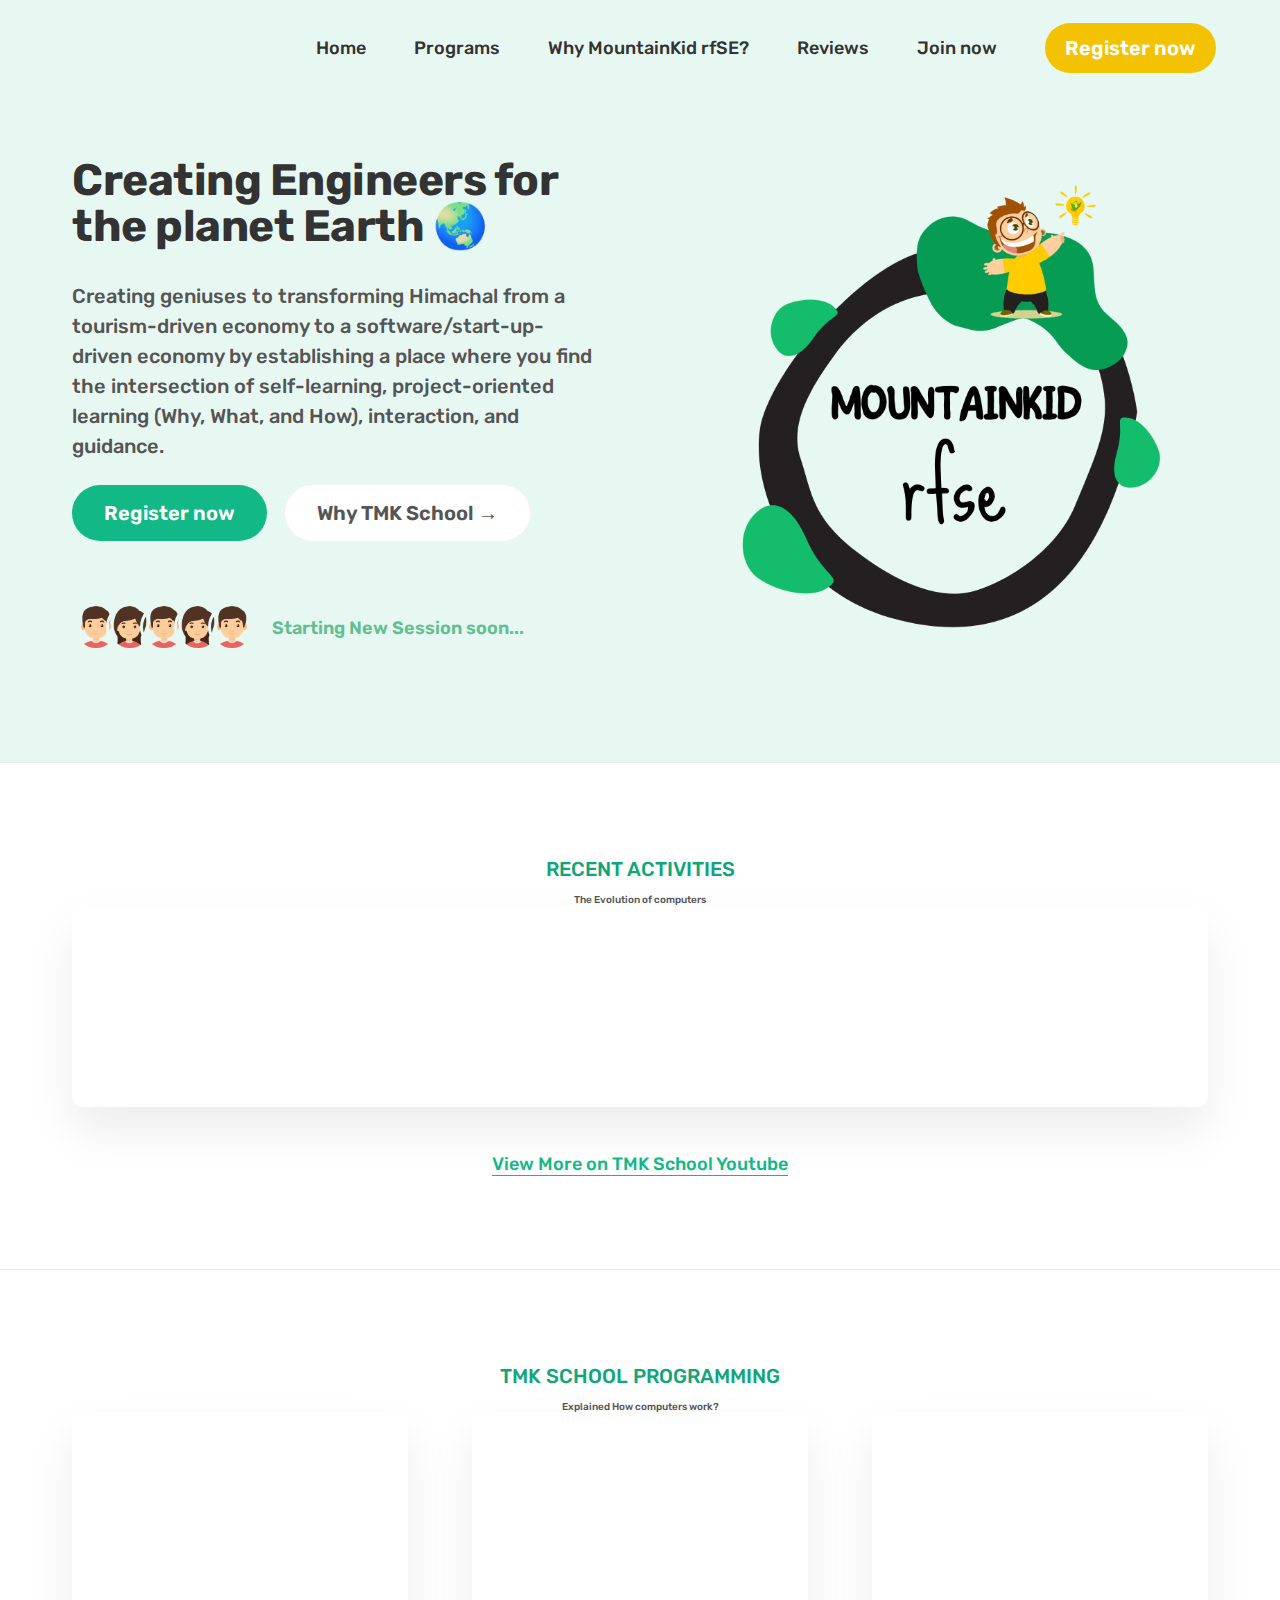
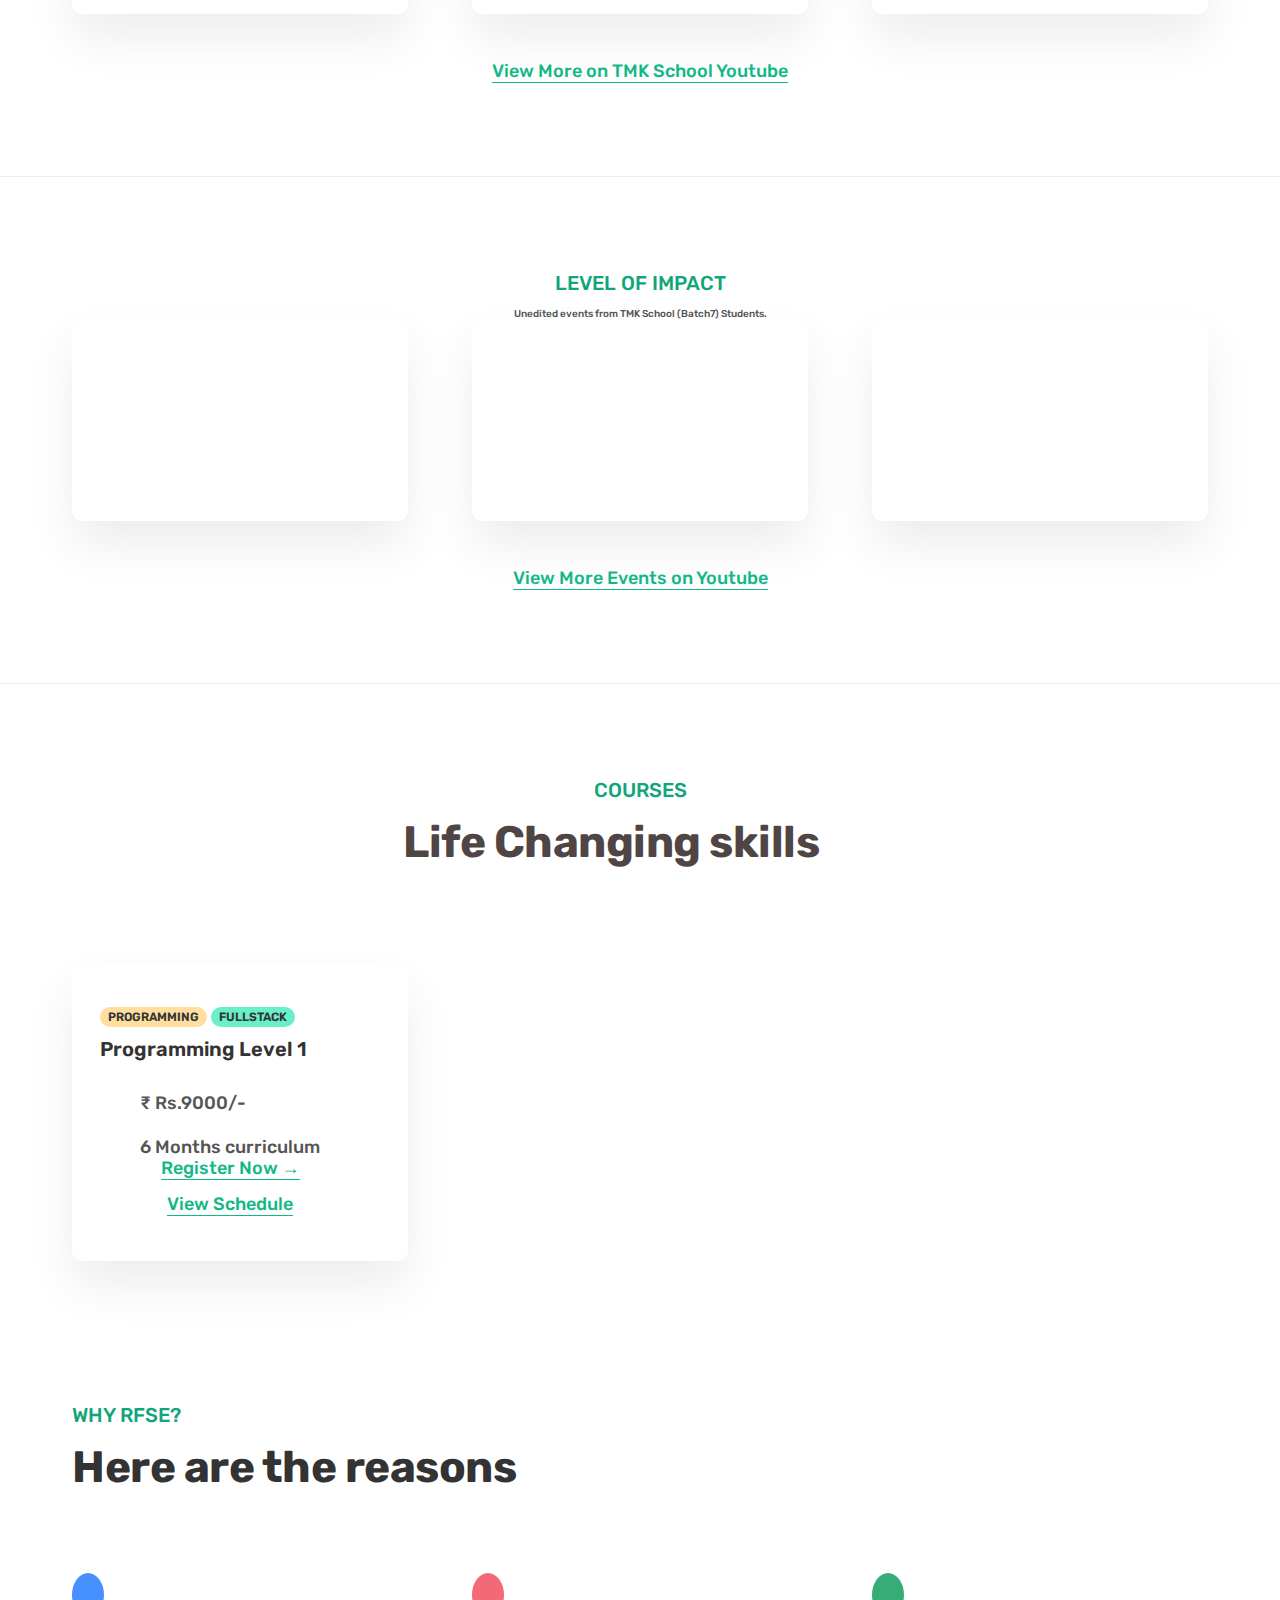
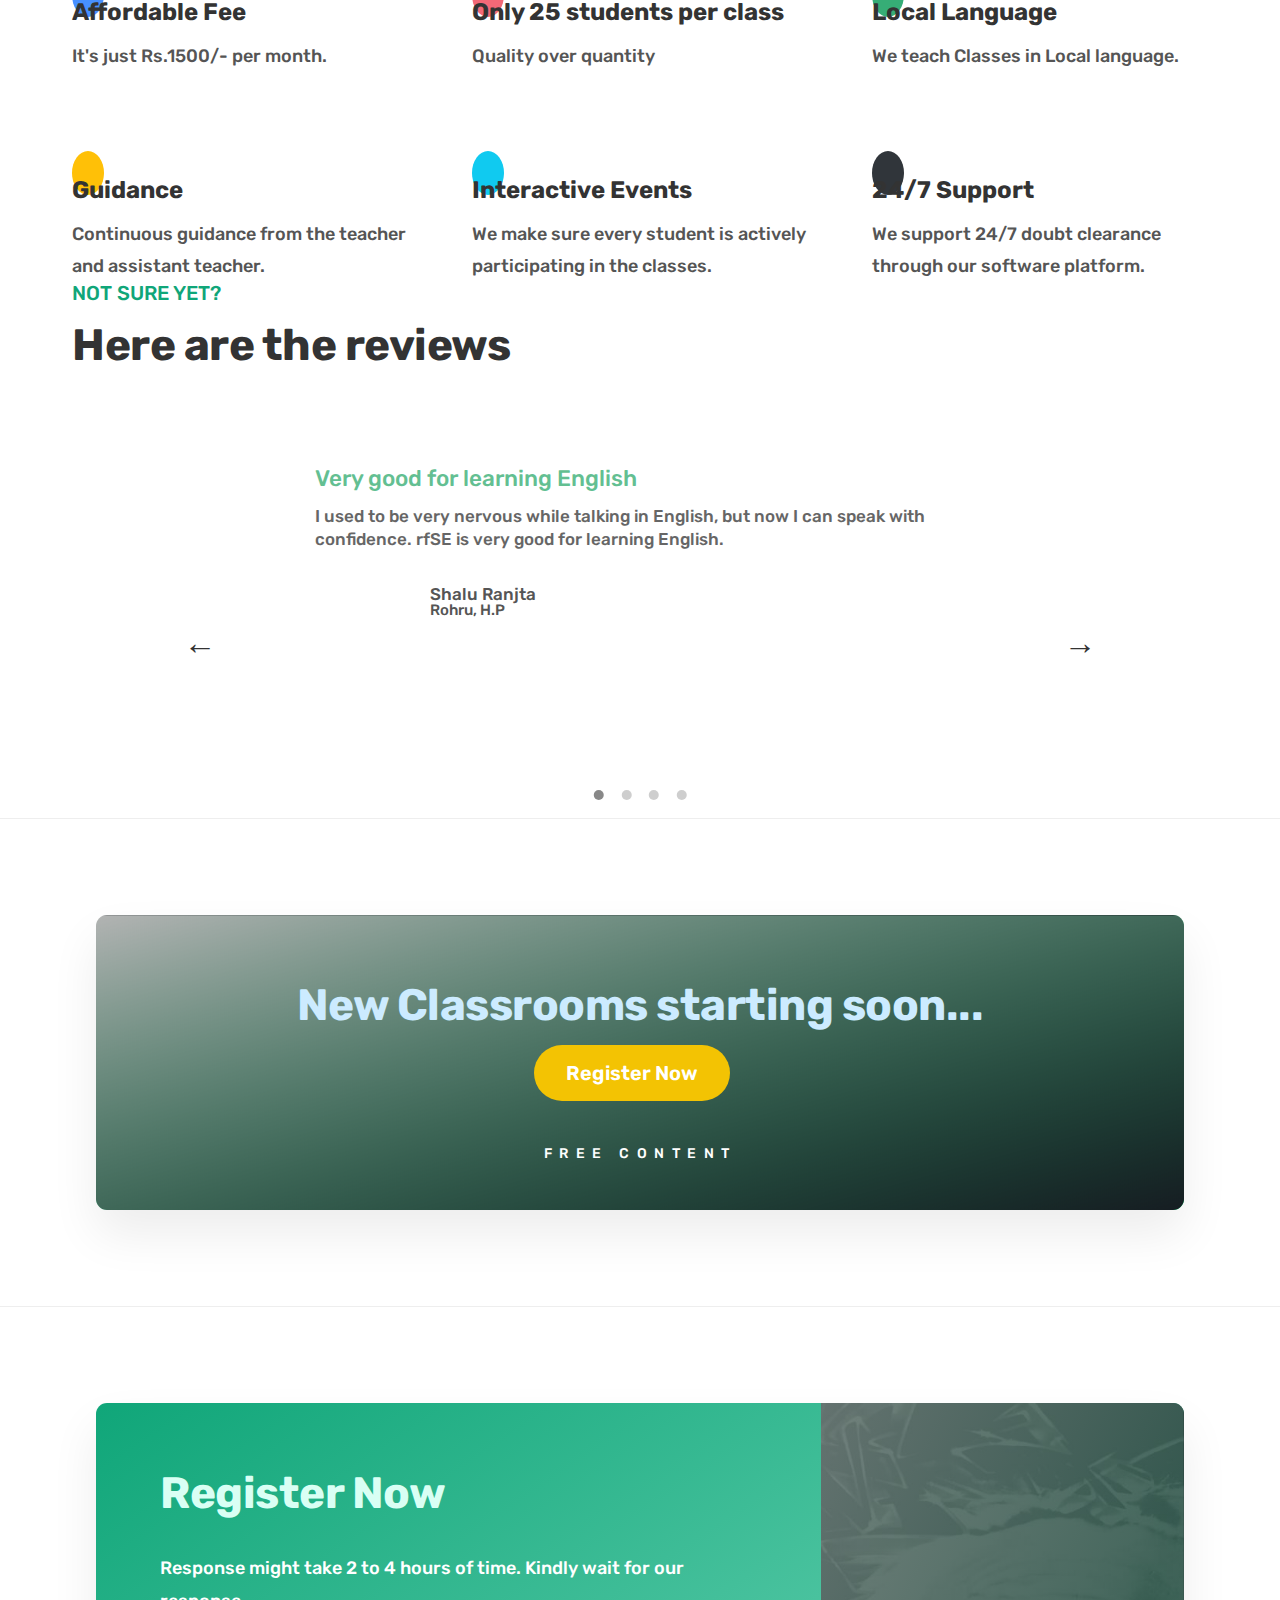
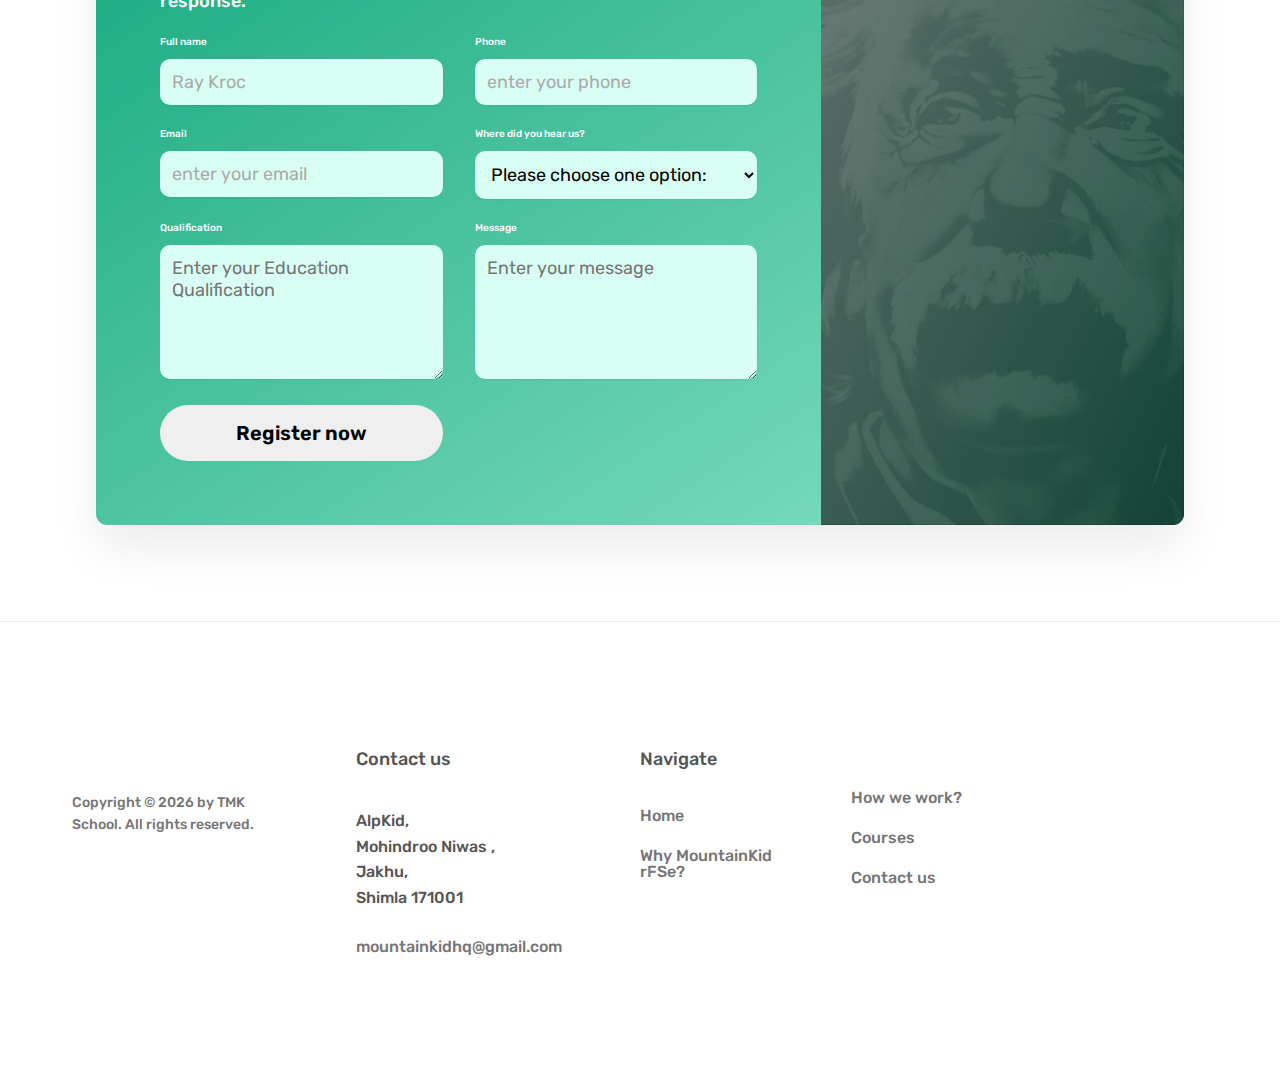
==== labs-rfse.html @ 33df2010 "updated site for mountainkid ai and labs" ====
<!DOCTYPE html>
<html lang="en">
  <head>
    <meta charset="UTF-8" />
    <meta http-equiv="X-UA-Compatible" content="IE=edge" />
    <meta name="viewport" content="width=device-width, initial-scale=1.0" />
    <title>TMK School | Home</title>
    <!-- google fonts -->
    <link rel="preconnect" href="https://fonts.googleapis.com" />
    <link rel="preconnect" href="https://fonts.gstatic.com" crossorigin />
    <link
      href="https://fonts.googleapis.com/css2?family=Rubik:ital,wght@0,400;0,500;1,400;1,500&display=swap"
      rel="stylesheet"
    />

    <!-- css -->
    <link rel="stylesheet" href="css/labs.css" />

    <link rel="stylesheet" href="css/general.css" />
    <link rel="stylesheet" href="css/styles.css" />
    <link rel="stylesheet" href="css/queries.css" />

    <script async src="https://www.googletagmanager.com/gtag/js?id=G-KWVCDH82C5"></script>
<script>
  window.dataLayer = window.dataLayer || [];
  function gtag(){dataLayer.push(arguments);}
  gtag('js', new Date());

  gtag('config', 'G-KWVCDH82C5');
</script>


  </head>
  <body>
    <header class="header">
      <a href="">
        <img src="images/tmkschool-logo.png" class="logo" alt="" />
      </a>

      <nav class="main-nav">
        <ul class="main-nav-list">
          <li><a href="#home" class="main-nav-link">Home</a></li>
          <li><a href="#courses" class="main-nav-link">Programs</a></li>
          <li><a href="#whymountainkidrfse" class="main-nav-link">Why MountainKid rfSE?</a></li>
          <!-- <li><a href="#howtojoin" class="main-nav-link">How to join</a></li> -->
          <li><a href="#testimonials" class="main-nav-link">Reviews</a></li>

          <li>
            <a href="#register-form" class="main-nav-link">Join now</a>
          </li>


          <li>
            <a
              href="#register-form"
              class="btn btn--full margin-right-sm"
              style="background-color: #f3c303; padding: 1.3rem 2rem"
              >Register now</a
            >
          </li>
        </ul>
      </nav>

      <!-- mobile nav button -->
      <button class="btn-mobile-nav">
        <ion-icon class="icon-mobile-nav" name="menu-outline"></ion-icon>
        <ion-icon class="icon-mobile-nav" name="close-outline"></ion-icon>
      </button>
    </header>
    <!-- end of the header -->

    <!-- main seciton -->
    <main>
      <section class="section-hero" id="home">
        <div class="hero">
          <div class="hero-text-box">
            <h1 class="heading-primary">Creating Engineers for the planet Earth 🌏</h1>
            <p class="hero-description">
              <!-- Nobody wants to live a life without confidence. so we have created
              TMK School school to teach you life-changing skills in an easy way. So
              that you can live your life the way you want. -->
              Creating geniuses to transforming Himachal from a tourism-driven economy to a software/start-up-driven economy by establishing a place where you find the intersection of self-learning, project-oriented learning (Why, What, and How), interaction, and guidance.            </p>

            <a href="#register-form" class="btn btn--full margin-right-sm"
              >Register now</a
            >
            <a href="#whytmkschool" class="btn btn--outline">Why TMK School &rarr;</a>

            <div class="no-of-products">
              <div class="no-of-products-imgs">
                <img src="./img/boy.png" alt="" />
                <img src="./img/girl.png" alt="" />
                <img src="./img/boy.png" alt="" />
                <img src="./img/girl.png" alt="" />
                <img src="./img/boy.png" alt="" />
              </div>
              <p class="no-of-products-text" style="color: #63bf92;">
                Starting New Session soon...
              </p>
            </div>
          </div>
          <!-- end of hero text box -->

          <!-- hero img box -->
          <div class="hero-img-box">
            <picture>
              <source srcset="/img/logorfse.png" type="image/png" />

              <source srcset="img/logorfse.png" type="image/png" />
              <img
                src="./img/logorfse.png"
                class="hero-img"
                alt=""
              />
            </picture>
          </div>

          <!-- end of hero img box -->
        </div>

        <!-- end of the hero -->
      </section>

      <!-- end of the hero section -->



      <!-- the recent event -->

              <!-- events section -->
              <section class="section-products" id="recentactivities">
                <!-- prodcuts title -->
                <div class="container center-text">
                  <span class="subheading">Recent activities</span>
                  <span class="offer">The Evolution of computers</span>
        
                  <!-- <div class="skills" style="display: flex; justify-content: center;">
                            <h2 class="heading-secondary" style="color: rgb(80, 69, 69); margin-right: 2rem;">
                              Life Changing skills
                             </h2>
            
            
                             <ion-icon name="ribbon-outline" class="product-icon"  style="height: 3.8rem; width: 3.8rem;"></ion-icon>
            
                          </div> -->
                </div>
                <!-- end of the products title -->
        
                <style>
                  .activities-img {
                    width: 100%;
                    height: 400px;
                  }
        
                  .activity {
                    box-shadow: 0 2.4rem 4.8rem rgba(0, 0, 0, 0.075);
                    border-radius: 11px;
                    overflow: hidden;
                    transition: all 0.4s;
                  }
        
                  .all-events {
                    text-align: center;
                    font-size: 1.8rem;
                  }
                  @media (max-width: 34em) {
                    .activity {
                      grid-column: 1 / -1;
                      justify-self: center;
                    }
        
                    .activities-img {
                      height: 160px;
                    }
                  }
                </style>
        
                <div class="container grid grid--1cols margin-bottom-md">
                  <div class="activity">
                    <iframe
                      class="activities-img"
                      src="https://www.youtube.com/embed/0JrwZDhESoU"
                      title="YouTube video player"
                      frameborder="0"
                      allow="accelerometer; autoplay; clipboard-write; encrypted-media; gyroscope; picture-in-picture"
                      allowfullscreen
                    ></iframe>
                  </div>
        
          
                  
                </div>
        
                <!-- end of the products -->
                <div class="container all-events">
                  <a
                    href="https://www.youtube.com/@tmkschool"
                    target="_blank"
                    class="link"
                    >View More on TMK School Youtube</a
                  >
                </div>
              </section>
              <!-- end of the events section -->



      <!-- end of the recent event -->

        <!-- events section -->
        <section class="section-products" id="recentactivities">
          <!-- prodcuts title -->
          <div class="container center-text">
            <span class="subheading">TMK School Programming</span>
            <span class="offer">Explained How computers work?</span>
  
            <!-- <div class="skills" style="display: flex; justify-content: center;">
                      <h2 class="heading-secondary" style="color: rgb(80, 69, 69); margin-right: 2rem;">
                        Life Changing skills
                       </h2>
      
      
                       <ion-icon name="ribbon-outline" class="product-icon"  style="height: 3.8rem; width: 3.8rem;"></ion-icon>
      
                    </div> -->
          </div>
          <!-- end of the products title -->
  
          <style>
            .activities-img {
              width: 100%;
              height: 200px;
            }
  
            .activity {
              box-shadow: 0 2.4rem 4.8rem rgba(0, 0, 0, 0.075);
              border-radius: 11px;
              overflow: hidden;
              transition: all 0.4s;
            }
  
            .all-events {
              text-align: center;
              font-size: 1.8rem;
            }
            @media (max-width: 34em) {
              .activity {
                grid-column: 1 / -1;
                justify-self: center;
              }
  
              .activities-img {
                height: 160px;
              }
            }
          </style>
  
          <div class="container grid grid--3cols margin-bottom-md">
            <div class="activity">
              <iframe
                class="activities-img"
                src="https://www.youtube.com/embed/JgghYqzq2K0"
                title="YouTube video player"
                frameborder="0"
                allow="accelerometer; autoplay; clipboard-write; encrypted-media; gyroscope; picture-in-picture"
                allowfullscreen
              ></iframe>
            </div>
  
            <div class="activity">
              <iframe
                class="activities-img"
                src="https://www.youtube.com/embed/T_W5ZRLYRSw"
                title="YouTube video player"
                frameborder="0"
                allow="accelerometer; autoplay; clipboard-write; encrypted-media; gyroscope; picture-in-picture"
                allowfullscreen
              ></iframe>
            </div>
  
            <div class="activity">
              <iframe
                class="activities-img"
                src="https://www.youtube.com/embed/3ckx5v9nyEc"
                title="YouTube video player"
                frameborder="0"
                allow="accelerometer; autoplay; clipboard-write; encrypted-media; gyroscope; picture-in-picture"
                allowfullscreen
              ></iframe>
            </div>

            
          </div>
  
          <!-- end of the products -->
          <div class="container all-events">
            <a
              href="https://www.youtube.com/@tmkschool"
              target="_blank"
              class="link"
              >View More on TMK School Youtube</a
            >
          </div>
        </section>
        <!-- end of the events section -->

      <!-- events section -->
      <section class="section-products" id="recentactivities">
        <!-- prodcuts title -->
        <div class="container center-text">
          <span class="subheading">Level of Impact</span>
          <span class="offer">Unedited events from TMK School (Batch7) Students.</span>

          <!-- <div class="skills" style="display: flex; justify-content: center;">
                    <h2 class="heading-secondary" style="color: rgb(80, 69, 69); margin-right: 2rem;">
                      Life Changing skills
                     </h2>
    
    
                     <ion-icon name="ribbon-outline" class="product-icon"  style="height: 3.8rem; width: 3.8rem;"></ion-icon>
    
                  </div> -->
        </div>
        <!-- end of the products title -->

        <style>
          .activities-img {
            width: 100%;
            height: 200px;
          }

          .activity {
            box-shadow: 0 2.4rem 4.8rem rgba(0, 0, 0, 0.075);
            border-radius: 11px;
            overflow: hidden;
            transition: all 0.4s;
          }

          .all-events {
            text-align: center;
            font-size: 1.8rem;
          }
          @media (max-width: 34em) {
            .activity {
              grid-column: 1 / -1;
              justify-self: center;
            }

            .activities-img {
              height: 160px;
            }
          }
        </style>

        <div class="container grid grid--3cols margin-bottom-md">
          <div class="activity">
            <iframe
              class="activities-img"
              src="https://www.youtube.com/embed/9pzQzFaMnRw"
              title="YouTube video player"
              frameborder="0"
              allow="accelerometer; autoplay; clipboard-write; encrypted-media; gyroscope; picture-in-picture"
              allowfullscreen
            ></iframe>
          </div>

          <div class="activity">
            <iframe
              class="activities-img"
              src="https://www.youtube.com/embed/D6oeVpMX9jk"
              title="YouTube video player"
              frameborder="0"
              allow="accelerometer; autoplay; clipboard-write; encrypted-media; gyroscope; picture-in-picture"
              allowfullscreen
            ></iframe>
          </div>

          <div class="activity">
            <iframe
              class="activities-img"
              src="https://www.youtube.com/embed/lQ5Q2e-dxyE"
              title="YouTube video player"
              frameborder="0"
              allow="accelerometer; autoplay; clipboard-write; encrypted-media; gyroscope; picture-in-picture"
              allowfullscreen
            ></iframe>
          </div>
        </div>

        <!-- end of the products -->
        <div class="container all-events">
          <a
            href="https://www.youtube.com/channel/UCEDWUj5J4dK4ru3bSppzAow"
            target="_blank"
            class="link"
            >View More Events on Youtube</a
          >
        </div>
      </section>
      <!-- end of the events section -->

      <!-- products section -->
      <section class="section-products" id="courses">
        <!-- prodcuts title -->
        <div class="container center-text">
          <span class="subheading">Courses</span>
          <span class="offer">         
</span>

          <div class="skills" style="display: flex; justify-content: center">
            <h2
              class="heading-secondary"
              style="color: rgb(80, 69, 69); margin-right: 2rem"
            >
              Life Changing skills
            </h2>

            <ion-icon
              name="ribbon-outline"
              class="product-icon"
              style="height: 3.8rem; width: 3.8rem"
            ></ion-icon>
          </div>
        </div>
        <!-- end of the products title -->

        <div class="container grid grid--3cols margin-bottom-md">
          

          <div class="product">
            <img src="images/courses/pl1.png" alt="" class="product-img" />
            <div class="product-content">
              <!-- product tag -->
              <div class="product-tags">
                <span class="tag tag--snack">Programming</span>
                <span class="tag tag--vegan">FUllStack</span>
              </div>

              <!-- end of the product tag -->

              <p class="product-title">Programming Level 1</p>
              <ul class="product-attributes">
                <li class="product-attribute">
                  <ion-icon class="product-icon" name="cash-outline"></ion-icon>
                  <!-- <span>650 calories</span> -->
                  <span> &#8377; Rs.9000/- </span>
                </li>

                <li class="product-attribute">
                  <ion-icon
                    name="alarm-outline"
                    class="product-icon"
                  ></ion-icon>
                  <!-- <span>650 calories</span> -->
                  <span> 6 Months curriculum</span>
                </li>
              </ul>
              <div class="register-now margin-top-md">
                <a href="#register-form" class="link">Register Now &rarr;</a>
                <br>
                <br>
                <a target="_blank" href="https://www.canva.com/design/DAGPzxYVzV0/VxNq2Ggm8o7dOJgaHjKNoA/edit?utm_content=DAGPzxYVzV0&utm_campaign=designshare&utm_medium=link2&utm_source=sharebutton" class="link">View Schedule</a>
              </div>
            </div>
          </div>

        


        </div>

        <!-- end of the products -->
      </section>
      <!-- end of the products section -->

      <!-- why rfSE -->

      <section id="whymountainkidrfse" class="section-whyrfSE">
        <div class="container">
          <span class="subheading">Why rfSE?</span>
          <h2 class="heading-secondary">Here are the reasons</h2>
        </div>

        <div class="container grid grid--3cols">
          <div class="feature">
            <ion-icon
              class="feature-icon"
              name="cash-outline"
              style="color: #fff; background-color: #4790ff"
            ></ion-icon>
            <p class="feature-title">Affordable Fee</p>
            <p class="feature-text">It's just Rs.1500/- per month.</p>
          </div>

          <div class="feature">
            <ion-icon
              class="feature-icon"
              name="people-outline"
              style="color: #fff; background-color: #f36977"
            ></ion-icon>
            <p class="feature-title">Only 25 students per class</p>
            <p class="feature-text">Quality over quantity</p>
          </div>

          <div class="feature">
            <ion-icon
              class="feature-icon"
              name="language-outline"
              style="color: #fff; background-color: #36ad76"
            ></ion-icon>
            <p class="feature-title">Local Language</p>
            <p class="feature-text">We teach Classes in Local language.</p>
          </div>
          <div class="feature">
            <ion-icon
              class="feature-icon"
              name="person-outline"
              style="color: #fff; background-color: #ffc007"
            ></ion-icon>
            <p class="feature-title">Guidance</p>
            <p class="feature-text">
              Continuous guidance from the teacher and assistant teacher.
            </p>
          </div>

          <div class="feature">
            <ion-icon
              class="feature-icon"
              name="mic-outline"
              style="color: #fff; background-color: #10caf0"
            ></ion-icon>
            <p class="feature-title">Interactive Events</p>
            <p class="feature-text">
              We make sure every student is actively participating in the
              classes.
            </p>
          </div>

          <div class="feature">
            <ion-icon
              class="feature-icon"
              name="infinite-outline"
              style="color: #fff; background-color: #30353a"
            ></ion-icon>
            <p class="feature-title">24/7 Support</p>
            <p class="feature-text">
              We support 24/7 doubt clearance through our software platform.
            </p>
          </div>
        </div>
      </section>
      <!-- testimonials -->
      <section class="section" id="section--3 ">
        <div class="container" id="testimonials">
          <span class="subheading">Not sure yet?</span>
          <h2 class="heading-secondary">Here are the reviews</h2>
        </div>

        <style>
          @media (max-width: 34em) {
            .slider {
              max-width: 100rem;
              height: 60rem;
              margin: 0 auto;
              position: relative;
              overflow: hidden;
            }
          }
        </style>

        <div class="slider">
          <div class="slide">
            <div class="testimonial">
              <h5 class="testimonial__header">
                Very good for learning English
              </h5>
              <blockquote class="testimonial__text">
                I used to be very nervous while talking in English, but now I
                can speak with confidence. rfSE is very good for learning
                English.
              </blockquote>
              <address class="testimonial__author">
                <img
                  src="https://lh3.googleusercontent.com/a-/AOh14GjiibJfb3RSXg5E3WJSchr8kKSrWh_o9OkDsuX7tQ=w120-h120-p-rp-mo-br100"
                  alt=""
                  class="testimonial__photo"
                />
                <h6 class="testimonial__name">Shalu Ranjta</h6>
                <p class="testimonial__location">Rohru, H.P</p>
              </address>
            </div>
          </div>

          <div class="slide">
            <div class="testimonial">
              <h5 class="testimonial__header">
                Very good for learning English
              </h5>
              <blockquote class="testimonial__text">
                Hello, I am Heena. I want to share my experience with TMK School.
                before joining TMK School, I can understand English but when I want
                to speak English in front of anybody, I used to fear with
                hesitation. After joining TMK School I have conquered my fear to
                speak English. Nowadays, I can speak English in front of anyone
                without any fear or hesitation. All members of TMK School helped me
                to learn English. this is the best online platform to learn
                English and also the fee is affordable. Thank you TMK School.
              </blockquote>
              <address class="testimonial__author">
                <img
                  src="https://lh3.googleusercontent.com/a/AATXAJzS6nYCIny33s0e19BPQO9HaFtIVMUS8dLO8qEH=w120-h120-p-rp-mo-br100"
                  alt=""
                  class="testimonial__photo"
                />
                <h6 class="testimonial__name">Heena Arif</h6>
                <p class="testimonial__location">Qatar</p>
              </address>
            </div>
          </div>

          <div class="slide">
            <div class="testimonial">
              <h5 class="testimonial__header">Best decision ever!</h5>
              <blockquote class="testimonial__text">
                I am very happy that I have joined TMK School. Because earlier I was
                so under-confident to speak English. but after Joining TMK School,
                Now I am able to speak English and even able to write with
                confidence. The way of teaching at TMK School is wonderful. I want
                to suggest people join TMK School if you want to improve your
                English too. Thank you
              </blockquote>
              <address class="testimonial__author">
                <img
                  src="https://lh3.googleusercontent.com/a-/AOh14GiafZLlhhkAdrgoqVr9w3DgOM0DKImNUs3hcMxUBg=w120-h120-p-rp-mo-br100"
                  alt=""
                  class="testimonial__photo"
                />
                <h6 class="testimonial__name">Hema Kohli</h6>
                <p class="testimonial__location">Dharamshala, H.P</p>
              </address>
            </div>
          </div>

          <div class="slide">
            <div class="testimonial">
              <h5 class="testimonial__header">Very proffesional</h5>
              <blockquote class="testimonial__text">
                Earlier I can't speak english and I used to fear to speak
                English. Now after joining TMK School, My english is better than
                past. TMK School is very proffesional and I suggest everyone to join
                TMK School.
              </blockquote>
              <address class="testimonial__author">
                <img
                  src="https://lh3.googleusercontent.com/a-/AOh14Gjdr231AM26Qks-S1achs5ojvI0mNzxtlhD7_wSXA=w120-h120-p-rp-mo-br100"
                  alt=""
                  class="testimonial__photo"
                />
                <h6 class="testimonial__name">Sparsh Thakur</h6>
                <p class="testimonial__location">Shimla, H.P</p>
              </address>
            </div>
          </div>

          <button class="slider__btn slider__btn--left">&larr;</button>
          <button class="slider__btn slider__btn--right">&rarr;</button>
          <div class="dots"></div>
        </div>
      </section>

      <!-- end of why TMK School -->

      <!-- how to join section -->

      <!-- end of the hwo to join -->
      <section class="section-ann" id="cta">
        <div class="">
          <div class="ann">
            <div class="ann-img-box">
              <div class="ann-text-box">
                <h2 class="heading-secondary">
                  New Classrooms starting soon...
                </h2>

                <a
                  href="#courses"
                  class="btn btn--full margin-right-sm"
                  style="background-color: #f3c303"
                  >Register Now</a
                >
              </div>
              <div class="container">
                <h2 class="heading-featured-in" style="color: white">
                  Free Content
                </h2>
                <div class="logos" style="padding: 0 0 2.5rem 0">
                  <ul class="social-links">
                    <li>
                      <a
                        class="footer-link"
                        href="https://www.instagram.com/mountainkidrfse/"
                        ><ion-icon
                          class="social-icon"
                          style="color: #e66bff"
                          name="logo-instagram"
                        ></ion-icon
                      ></a>
                    </li>
                

                    <li>
                      <a
                        class="footer-link"
                        href="https://www.youtube.com/channel/mountainkidrfse"
                        ><ion-icon
                          class="social-icon"
                          style="color: #fd4a5c"
                          name="logo-youtube"
                        ></ion-icon
                      ></a>
                    </li>
                  </ul>
                </div>
              </div>
            </div>
          </div>
        </div>
      </section>

      <!-- register us -->
      <section class="section-cta" id="register-form">
        <div class="cta-container">
          <div class="cta">
            <div class="cta-text-box">
              <h2 class="heading-secondary">Register Now</h2>
              <p class="cta-text">
                Response might take 2 to 4 hours of time. Kindly wait for our
                response.
              </p>

              <form class='cta-form' method='post' name='contactus'>
                <input type="hidden" name="form-name" value="contactus" />
                <div>
                  <label for="full-name">Full name</label>
                  <input
                    type="text"
                    placeholder="Ray Kroc "
                    name="full-name"
                    id="full-name"
                    required
                  />
                </div>

                <div>
                  <label for="phone">Phone</label>
                  <input
                    type="number"
                    placeholder="enter your phone"
                    name="phone"
                    id="phone"
                    required
                  />
                </div>
                <div>
                  <label for="email">Email</label>
                  <input
                    type="email"
                    placeholder="enter your email"
                    name="email"
                    id="email"
                    required
                  />
                </div>

                <!-- <div>
                  <label for="select-where">Course</label>
                  <select name="select-where" id="select-where" required>
                    <option value="">Please choose your course:</option>
                    <option value="">Full Stack Engineer</option>
                    <option value="Friend">Spoken English</option>
                    <option value="Youtube">Programming Level 1</option>
                    <option value="Youtube">Programming Level 2</option>
                    <option value="Youtube">WebDev Level 2</option>
                    <option value="Youtube">WebDev Level 2</option> 
                  </select>
                </div> -->

                <div>
                  <label for="select-where">Where did you hear us?</label>
                  <select name="select-where" id="select-where" required>
                    <option value="">Please choose one option:</option>
                    <option value="Friend">Friend</option>
                    <option value="Youtube">Youtube</option>
                    <option value="Instagram">Instagram</option>
                  </select>
                </div>
                <div>
                  <label for="address">Qualification</label>
                  <textarea
                    name="address"
                    id="address"
                    placeholder="Enter your Education Qualification"
                    cols="30"
                    rows="5"
                    required
                  ></textarea>
                </div>

                <div>
                  <label for="address">Message</label>
                  <textarea
                    name="message"
                    id="message"
                    placeholder="Enter your message"
                    cols="30"
                    rows="5"
                  ></textarea>
                </div>

                <button class="btn btn--outline">Register now</button>
              </form>
            </div>

            <!-- cta image -->
            <div class="cta-img-box"></div>
          </div>
        </div>
      </section>

      <!-- end of the register us -->
    </main>
    <!-- end of the main section -->

    <!-- footer -->
    <footer class="footer">
      <div class="container grid grid--footer">
        <div class="logo-cal">
          <a href="" class="footer-logo">
            <img src="img/TMK School-logo.png" alt="" class="logo" />
          </a>

          <ul class="social-links">
            <li>
              <a
                class="footer-link"
                href="https://www.instagram.com/themountainkidschool"
                ><ion-icon
                  class="social-icon"
                  style="color: #e66bff"
                  name="logo-instagram"
                ></ion-icon
              ></a>
            </li>
            <!-- <li>
              <a
                class="footer-link"
                href="https://www.facebook.com/TMK Schoolschool"
                ><ion-icon
                  class="social-icon"
                  style="color: #0478e8"
                  name="logo-facebook"
                ></ion-icon
              ></a>
            </li> -->

            <li>
              <a
                class="footer-link"
                href="https://www.youtube.com/channel/tmkschool"
                ><ion-icon
                  class="social-icon"
                  style="color: #fd4a5c"
                  name="logo-youtube"
                ></ion-icon
              ></a>
            </li>
          </ul>

          <p class="copyright">
            Copyright &copy; <span class="year">df</span> by TMK School. All rights
            reserved.
          </p>
        </div>

        <div class="address-col">
          <p class="footer-heading">Contact us</p>
          <address class="contacts">
            <p class="address">
              AlpKid, <br />
              Mohindroo Niwas , <br />
             Jakhu, <br>
              Shimla 171001
            </p>
            <p>
              <a class="footer-link" href="mailto:mountainkidhq@gmail.com"
                >mountainkidhq@gmail.com</a
              >
            </p>
          </address>
        </div>

        <nav class="nav-col">
          <p class="footer-heading">Navigate</p>
          <ul class="footer-nav">
            <li><a class="footer-link" href="#home">Home</a></li>
            <li><a class="footer-link" href="#whyTMK School?">Why MountainKid rFSe?</a></li>
            <!-- <li><a class="footer-link" href="#howtojoin">How to join?</a></li> -->
          </ul>
        </nav>

        <nav class="nav-col">
          <p class="footer-heading"></p>
          <ul class="footer-nav">
            <li><a class="footer-link" href="#howwework">How we work?</a></li>
            <li><a class="footer-link" href="#courses">Courses</a></li>
            <li><a class="footer-link" href="#contact-form">Contact us</a></li>
          </ul>
        </nav>
      </div>
    </footer>

    <!-- end of the footer -->
    <!-- js -->

    <script>
      console.log("Hello world!");

      const myName = "Jonas Schmedtmann";
      const h1 = document.querySelector(".heading-primary");
      console.log(myName);
      console.log(h1);

      // h1.addEventListener("click", function () {
      //   h1.textContent = myName;
      //   h1.style.backgroundColor = "red";
      //   h1.style.padding = "5rem";
      // });

      ///////////////////////////////////////////////////////////
      // Set current year
      const yearEl = document.querySelector(".year");
      const currentYear = new Date().getFullYear();
      yearEl.textContent = currentYear;

      ///////////////////////////////////////////////////////////
      // Make mobile navigation work

      const btnNavEl = document.querySelector(".btn-mobile-nav");
      const headerEl = document.querySelector(".header");

      btnNavEl.addEventListener("click", function () {
        headerEl.classList.toggle("nav-open");
      });

      ///////////////////////////////////////////////////////////
      // Smooth scrolling animation

      const allLinks = document.querySelectorAll("a:link");

      allLinks.forEach(function (link) {
        link.addEventListener("click", function (e) {
          const href = link.getAttribute("href");

          // Scroll back to top
          if (href === "#")
            window.scrollTo({
              top: 0,
              behavior: "smooth",
            });

          // Scroll to other links
          if (href.startsWith("#")) {
            e.preventDefault();

            const sectionEl = document.querySelector(href);
            sectionEl.scrollIntoView({ behavior: "smooth" });
          }

          // Close mobile naviagtion
          if (link.classList.contains("main-nav-link"))
            headerEl.classList.toggle("nav-open");
        });
      });

      ///////////////////////////////////////////////////////////
      // Sticky navigation

      const sectionHeroEl = document.querySelector(".section-hero");

      const obs = new IntersectionObserver(
        function (entries) {
          const ent = entries[0];
          console.log(ent);

          if (ent.isIntersecting === false) {
            document.body.classList.add("sticky");
          }

          if (ent.isIntersecting === true) {
            document.body.classList.remove("sticky");
          }
        },
        {
          // In the viewport
          root: null,
          threshold: 0,
          rootMargin: "-80px",
        }
      );
      obs.observe(sectionHeroEl);

      ///////////////////////////////////////
      // Slider
      const slider = function () {
        const slides = document.querySelectorAll(".slide");
        const btnLeft = document.querySelector(".slider__btn--left");
        const btnRight = document.querySelector(".slider__btn--right");
        const dotContainer = document.querySelector(".dots");

        let curSlide = 0;
        const maxSlide = slides.length;

        // Functions
        const createDots = function () {
          slides.forEach(function (_, i) {
            dotContainer.insertAdjacentHTML(
              "beforeend",
              `<button class="dots__dot" data-slide="${i}"></button>`
            );
          });
        };

        const activateDot = function (slide) {
          document
            .querySelectorAll(".dots__dot")
            .forEach((dot) => dot.classList.remove("dots__dot--active"));

          document
            .querySelector(`.dots__dot[data-slide="${slide}"]`)
            .classList.add("dots__dot--active");
        };

        const goToSlide = function (slide) {
          slides.forEach(
            (s, i) => (s.style.transform = `translateX(${100 * (i - slide)}%)`)
          );
        };

        // Next slide
        const nextSlide = function () {
          if (curSlide === maxSlide - 1) {
            curSlide = 0;
          } else {
            curSlide++;
          }

          goToSlide(curSlide);
          activateDot(curSlide);
        };

        const prevSlide = function () {
          if (curSlide === 0) {
            curSlide = maxSlide - 1;
          } else {
            curSlide--;
          }
          goToSlide(curSlide);
          activateDot(curSlide);
        };

        const init = function () {
          goToSlide(0);
          createDots();

          activateDot(0);
        };
        init();

        // Event handlers
        btnRight.addEventListener("click", nextSlide);
        btnLeft.addEventListener("click", prevSlide);

        document.addEventListener("keydown", function (e) {
          if (e.key === "ArrowLeft") prevSlide();
          e.key === "ArrowRight" && nextSlide();
        });

        dotContainer.addEventListener("click", function (e) {
          if (e.target.classList.contains("dots__dot")) {
            const { slide } = e.target.dataset;
            goToSlide(slide);
            activateDot(slide);
          }
        });
      };
      slider();
    </script>


    <!-- ionicons -->
    <script
      type="module"
      src="https://unpkg.com/ionicons@5.5.2/dist/ionicons/ionicons.esm.js"
    ></script>
    <script
      nomodule
      src="https://unpkg.com/ionicons@5.5.2/dist/ionicons/ionicons.js"
    ></script>
  </body>
</html>
---- css/labs.css ----
/* 
************************* 
HEADER
************************* 
*/
.header {
  display: flex;
  justify-content: space-between;
  align-items: center;
  background-color: #f5f8f7;
  height: 9.6rem;
  padding: 0 4.8rem;
  position: relative;
}

/* 
      ************************* 
      NAVBAR
      ************************* 
      */
.logo {
  height: 5rem;
}

.main-nav-list {
  display: flex;
  list-style: none;
  gap: 4.8rem;
  align-items: center;
}

.main-nav-link:link,
.main-nav-link:visited {
  display: inline-block;

  text-decoration: none;
  color: #333;
  font-weight: 500;
  font-size: 1.8rem;
  transition: all 0.3s;
}

.main-nav-link:hover,
.main-nav-link:active {
  color: #14bd6b;
}

.main-nav-link.nav-cta:link,
.main-nav-link.nav-cta:visited {
  padding: 1.2rem 2.4rem;
  border-radius: 9px;
  color: #fff;
  background-color: #e67e22;
}

.main-nav-link.nav-cta:hover,
.main-nav-link.nav-cta:active {
  background-color: #cf711f;
}

/* mobile nav */
.btn-mobile-nav {
  border: none;
  background: none;
  cursor: pointer;
  display: none;
}

.icon-mobile-nav {
  height: 4.8rem;
  width: 4.8rem;
  color: #333;
}

.icon-mobile-nav[name="close-outline"] {
  display: none;
}

/* STICKY NAVIGATION */
.sticky .header {
  position: fixed;
  top: 0;
  bottom: 0;
  width: 100%;
  height: 8rem;
  padding-top: 0;
  padding-bottom: 0;
  background-color: rgba(255, 255, 255, 0.97);
  z-index: 999;
  box-shadow: 0 1.2rem 3.2rem rgba(0, 0, 0, 0.03);
}

.sticky .section-hero {
  margin-top: 9.6rem;
}

/* 
      ************************* 
      HERO
      ************************* 
      */

.section-hero {
  background-color: #f5f8f7;
  padding: 4.8rem 0 9.6rem 0;
}

.hero {
  max-width: 130rem;
  padding: 0 3.2rem;
  display: grid;
  grid-template-columns: 1fr 1fr;
  margin: 0 auto;
  align-items: center;
  gap: 9.6rem;
}

.hero-description {
  font-size: 2rem;
  line-height: 1.5;
  margin-bottom: 4.2rem;
}

.hero-img {
  width: 100%;
}

/* no of products */

.no-of-products {
  display: flex;
  margin-top: 8rem;
  align-items: center;
  gap: 1.6rem;
}

.no-of-products-img {
  display: flex;
}

.no-of-products-imgs img {
  height: 4.8rem;
  width: 4.8rem;
  border-radius: 50%;
  margin-right: -2rem;
  /* border: 3px solid #009bff; */
}

.no-of-products-imgs img:last-child {
  margin: 0;
}

.no-of-products-text {
  font-size: 1.8rem;
  font-weight: 600;
}

.no-of-products-text span {
  color: #009bff;
  font-size: 1.8rem;
  font-weight: 600;
}

/* section featured */

.section-featured {
  padding: 4.8rem 0 3.2rem 0;
  border-top: 1px solid #eee;
}

.heading-featured-in {
  font-size: 1.4rem;
  text-transform: uppercase;
  letter-spacing: 0.75rem;
  font-weight: 500;
  text-align: center;
  margin-bottom: 2.4rem;
}

.logos {
  display: flex;
  justify-content: center;
}

.logos img {
  height: 3.2rem;
  /* filter: brightness(0); */
  opacity: 0.9;
}

/* about us */

.section-about-us {
  padding: 9.6rem 0;
  border-top: 1px solid #eee;
}

.about-description {
  font-size: 1.6rem;
  line-height: 1.5;
}
.about-img {
  width: 32%;
  border-radius: 50%;
}

.about-img-box {
  position: relative;
  display: flex;
  align-items: center;
  justify-content: center;
}

.about-img-box::before,
.about-img-box::after {
  content: "";
  display: block;
  position: absolute;
  top: 50%;
  left: 50%;
  transform: translate(-50%, -50%);
  border-radius: 50%;
}

.about-img-box::before {
  width: 60%;
  /* height: 60%; */
  padding-bottom: 60%;
  background-color: #ccebff;
  z-index: -2;
}

.about-img-box::after {
  width: 45%;
  /* height: 60%; */
  padding-bottom: 45%;
  background-color: #66c3ff;
  z-index: -1;
}
/* projects */
.section-projects {
  padding: 9.6rem 0;
  border-top: 1px solid #eee;
}

.section-whybatch7 {
  padding: 9.6rem 0;
  border-top: 1px solid #eee;
}

/* features */

.feature-icon {
  color: #009bff;
  height: 3.4rem;
  width: 3.4rem;
  margin-bottom: 3.2rem;
  background-color: #ccebff;
  padding: 1.6rem;
  border-radius: 50%;
}

.feature-title {
  font-size: 2.4rem;
  color: #333;
  font-weight: 700;
  margin-bottom: 1.6rem;
}

.feature-text {
  font-size: 1.8rem;
  line-height: 1.8;
}

/**************************/
/* HOW TO JOIN SECTION */
/**************************/

.section-how {
  padding: 9.6rem 0;
  border-top: 1px solid #eee;
}

.step-number {
  font-size: 8.6rem;
  font-weight: 600;
  color: #ddd;
  margin-bottom: 1.2rem;
}

.step-description {
  font-size: 1.8rem;
  line-height: 1.8;
}

.step-img-box,
.interview-img-box {
  position: relative;

  display: flex;
  align-items: center;
  justify-content: center;
}

.step-img-box::before,
.interview-img-box::before,
.step-img-box::after {
  content: "";
  display: block;
  border-radius: 50%;
  position: absolute;
  top: 50%;
  left: 50%;
  transform: translate(-50%, -50%);
}

.step-img-box::before {
  width: 60%;
  /* height: 60%; */

  /* 60% of parent's width */
  padding-bottom: 60%;

  background-color: #ccebff;
  z-index: -2;
}

.step-img-box::after {
  width: 45%;
  padding-bottom: 45%;
  background-color: #66c3ff;
  z-index: -1;
}

.step-img {
  width: 40%;

  /* z-index: 10; */
}

/* how we work */
.section-how-we-work {
  padding: 9.6rem 0;
  border-top: 1px solid #eee;
}

.how-we-work-img {
  width: 100%;
}

/* section products */

.section-products {
  padding: 9.6rem 0;
  border-top: 1px solid #eee;
}

.product {
  box-shadow: 0 2.4rem 4.8rem rgba(0, 0, 0, 0.075);
  border-radius: 11px;
  overflow: hidden;
  transition: all 0.4s;
}

.product:hover {
  transform: translateY(-1.2rem);
  box-shadow: 0 3.2rem 6.4rem rgba(0, 0, 0, 0.06);
}

.products-info {
  align-self: center;
}

.product-content {
  padding: 3.2rem 4.8rem 4.8rem 2.8rem;
}
.product-tags {
  margin-bottom: 1.2rem;
  display: flex;
  gap: 0.4rem;
}

.product-by {
  margin-bottom: 1.2rem;
  display: flex;
  gap: 0.4rem;
}

.tag {
  display: inline-block;
  padding: 0.4rem 0.8rem;
  text-transform: uppercase;
  font-size: 1.2rem;
  color: #333;
  border-radius: 20px;
  font-weight: 600;
}
.tag--vegetarian {
  background-color: #14bd6b;
}

.tag--vegan {
  background-color: #ccebff;
}

.tag--snack {
  background-color: #ffdea0;
}

.product-by-tag {
  display: inline-block;
  padding: 0.6rem 0.9rem;
  text-transform: uppercase;
  font-size: 1.2rem;
  color: #333;
  border-radius: 20px;
  font-weight: 600;
}

.product-by-tag--pl {
  background-color: #ffdea0;
}

.product-title {
  font-size: 2rem;
  color: #333;
  font-weight: 600;
  margin-bottom: 3.2rem;
}
.product-attributes {
  list-style: none;
  display: flex;
  flex-direction: column;
  gap: 2rem;
  font-style: normal;
}
.product-attribute {
  font-size: 1.8rem;
  display: flex;
  align-items: center;
  gap: 1.6rem;
}
.product-img {
  width: 100%;
}

.product-icon {
  height: 2.4rem;
  width: 2.4rem;
  color: #33afff;
}

.all-recipes {
  text-align: center;
  font-size: 1.8rem;
}
.register-now {
  text-align: center;
  font-size: 1.8rem;
}

/* activities */

.activities-img {
  width: 100%;
  height: 200px;
}

.activity {
  box-shadow: 0 2.4rem 4.8rem rgba(0, 0, 0, 0.075);
  border-radius: 11px;
  overflow: hidden;
  transition: all 0.4s;
}

/* testimonials */
/* SLIDER */
.slider {
  max-width: 100rem;
  height: 35rem;
  margin: 0 auto;
  position: relative;

  /* IN THE END */
  overflow: hidden;
}

.slide {
  position: absolute;
  top: 0;
  width: 100%;

  display: flex;
  align-items: center;
  justify-content: center;

  /* THIS creates the animation! */
  transition: transform 1s;
}

.slide > img {
  /* Only for images that have different size than slide */
  width: 100%;
  height: 100%;
  object-fit: cover;
}

.slider__btn {
  position: absolute;
  top: 50%;
  z-index: 10;

  border: none;
  background: rgba(255, 255, 255, 0.7);
  font-family: inherit;
  color: #333;
  border-radius: 50%;
  height: 5.5rem;
  width: 5.5rem;
  font-size: 3.25rem;
  cursor: pointer;
}

.slider__btn--left {
  left: 6%;
  transform: translate(-50%, -50%);
}

.slider__btn--right {
  right: 6%;
  transform: translate(50%, -50%);
}

.dots {
  position: absolute;
  bottom: 5%;
  left: 50%;
  transform: translateX(-50%);
  display: flex;
}

.dots__dot {
  border: none;
  background-color: #b9b9b9;
  opacity: 0.7;
  height: 1rem;
  width: 1rem;
  border-radius: 50%;
  margin-right: 1.75rem;
  cursor: pointer;
  transition: all 0.5s;

  /* Only necessary when overlying images */
  /* box-shadow: 0 0.6rem 1.5rem rgba(0, 0, 0, 0.7); */
}

.dots__dot:last-child {
  margin: 0;
}

.dots__dot--active {
  /* background-color: #fff; */
  background-color: #888;
  opacity: 1;
}

/* TESTIMONIALS */
.testimonial {
  width: 65%;
  position: relative;
}

.testimonial__header {
  font-size: 2.25rem;
  font-weight: 500;
  margin-bottom: 1.5rem;
  color: #63bf92;
}

.testimonial__text {
  font-size: 1.7rem;
  margin-bottom: 3.5rem;
  line-height: 2.3rem;
  color: #666;
}

.testimonial__author {
  margin-left: 3rem;
  font-style: normal;

  display: grid;
  grid-template-columns: 6.5rem 1fr;
  column-gap: 2rem;
}

.testimonial__photo {
  grid-row: 1 / span 2;
  width: 6.5rem;
  border-radius: 50%;
}

.testimonial__name {
  font-size: 1.7rem;
  font-weight: 500;
  align-self: end;
  margin: 0;
}

.testimonial__location {
  font-size: 1.5rem;
}

.section__title--testimonials {
  margin-bottom: 4rem;
}

/* announcments */
.section-ann {
  padding: 9.6rem;
  border-top: 1px solid #eee;
}

.ann {
  height: auto;
  text-align: center;
  display: grid;
  grid-template-columns: 1fr;
  box-shadow: 0 2.4rem 4.8rem rgba(0, 0, 0, 0.075);
  border-radius: 11px;
  overflow: hidden;

  background-image: linear-gradient(to right bottom, #ffffff, #00ff83);
}

.ann-text {
  font-size: 1.8rem;
  line-height: 1.8;
  margin-bottom: 2rem;
}
.ann-text-box {
  padding: 6.4rem;
  color: #fff;
}

.ann .heading-secondary,
.contactus .heading-secondary {
  color: rgb(204, 235, 255);
  margin-bottom: 3.2rem;
}

.ann-img-box {
  background-image: linear-gradient(
      to right bottom,
      rgba(77, 80, 79, 0.432),
      #161d22
    ),
    url("../images/einstein.jpg");
  background-size: cover;
  background-position: center;
}

/* register now */

/* cta */
.section-cta {
  padding: 9.6rem;
  border-top: 1px solid #eee;
}

.cta {
  display: grid;
  grid-template-columns: 2fr 1fr;
  box-shadow: 0 2.4rem 4.8rem rgba(0, 0, 0, 0.075);
  border-radius: 11px;
  overflow: hidden;

  background-image: linear-gradient(to right bottom, #282b2a, #1c1c1c);
}

.cta-text {
  font-size: 1.8rem;
  line-height: 1.8;
  margin-bottom: 2rem;
}
.cta-text-box {
  padding: 6.4rem;
  color: #fff;
}

.cta .heading-secondary,
.contactus .heading-secondary {
  color: #cbe4f6;
  margin-bottom: 3.2rem;
}

.cta-img-box {
  background-image: linear-gradient(
      to right bottom,
      rgba(154, 213, 252, 0.3),
      rgba(0, 153, 255, 0.3)
    ),
    url("../images/tmkschool-logo.png");
  background-size: cover;
  background-position: center;
}

.cta-form {
  display: grid;
  grid-template-columns: 1fr 1fr;
  column-gap: 3.2rem;
  row-gap: 2.4rem;
  color: #000;
}

.cta-form label {
  display: block;
  margin-bottom: 1.2rem;
  color: white;
}

.cta-form input,
.cta-form textarea,
.cta-form select {
  font-size: 1.8rem;
  padding: 1.2rem;
  width: 100%;
  color: inherit;
  font-family: inherit;
  border: none;
  border-radius: 10px;
  background-color: #def2ff;
  box-shadow: 0 1px 2px rgba(0, 0, 0, 0.06);
}

.cta-form input::placeholder {
  color: #aaa;
}

.cta *:focus,
.contactus *:focus {
  outline: none;
  box-shadow: 0 0 0 0.8rem rgba(253, 242, 233, 0.5);
}

/* contact us */
.contactus {
  display: grid;
  grid-template-columns: 1fr;
  box-shadow: 0 2.4rem 4.8rem rgba(0, 0, 0, 0.075);
  border-radius: 11px;
  overflow: hidden;

  background-image: linear-gradient(to right bottom, #14bd6b, #14bd6b);
}

/* footer */
.footer {
  padding: 12.8rem 0;
  border-top: 1px solid #eee;
}

.grid--footer {
  grid-template-columns: 1.5fr 1.5fr 1fr 1fr 1fr;
}

.logo-col {
  display: flex;
  flex-direction: column;
}

.footer-logo {
  display: block;
  margin-bottom: 3.2rem;
}

.social-links {
  list-style: none;
  display: flex;
  gap: 2.4rem;
}

.social-icon {
  height: 2.8rem;
  width: 2.8rem;
}

.copyright {
  font-size: 1.4rem;
  line-height: 1.6;
  color: #767676;
  margin-top: auto;
}

.footer-heading {
  font-size: 1.8rem;
  font-weight: 500;
  margin-bottom: 4rem;
}

.contacts {
  font-style: normal;
  font-size: 1.6rem;
  line-height: 1.6;
}

.address {
  margin-bottom: 2.4rem;
}

.footer-nav {
  list-style: none;
  display: flex;
  flex-direction: column;
  gap: 2.4rem;
}

.footer-link:link,
.footer-link:visited {
  text-decoration: none;
  font-size: 1.6rem;
  color: #767676;
  transition: all 0.3s;
}

.footer-link:hover,
.footer-link:active {
  color: #555;
}

/*  */
---- css/general.css ----
/*
--- 01 TYPOGRAPHY SYSTEM

- Font sizes (px)
10 / 12 / 14 / 16 / 18 / 20 / 24 / 30 / 36 / 44 / 52 / 62 / 74 / 86 / 98

- Font weights
Default: 400
Medium: 500
Semi-bold: 600
Bold: 700

- Line heights
Default: 1
Small: 1.05
Medium: 1.2
Paragraph default: 1.6
Large: 1.8

- Letter spacing
-0.5px
0.75px

--- 02 COLORS

primary : #12b886
tints: 
#e7f8f3

shades: 
#e6fcf5

accents and grey:

#888
#767676 (lightest grey allowed on #fff)
#6f6f6f (lightest grey allowed on #fdf2e9)
#555
#333

--- 05 SHADOWS

0 2.4rem 4.8rem rgba(0, 0, 0, 0.075);

--- 06 BORDER-RADIUS

Default: 9px
Medium: 11px

--- 07 WHITESPACE

- Spacing system (px)
2 / 4 / 8 / 12 / 16 / 24 / 32 / 48 / 64 / 80 / 96 / 128
*/

* {
  padding: 0;
  margin: 0;
  box-sizing: border-box;
}

html {
  /* font-size: 10px; */

  /* 10px / 16px = 0.625 = 62.5% */
  /* Percentage of user's browser font-size setting */
  font-size: 62.5%;
  overflow-x: hidden;

  /* Does NOT work on Safari */
  /* scroll-behavior: smooth; */
}

body {
  font-family: "Rubik", sans-serif;
  line-height: 1;
  font-weight: 500;
  color: #555;
  overflow-x: hidden;
}

/**************************/
/* GENRAL REUSABLE COMPONENTS */
/**************************/
.heading-primary {
  line-height: 1.05;
  font-size: 5.2rem;

  margin-bottom: 3.2rem;
}

.heading-primary,
.heading-secondary,
.heading-tertiary {
  font-weight: 700;
  letter-spacing: -0.5px;
  color: #333;
}

.heading-secondary {
  font-size: 4.4rem;
  line-height: 1.2;
  margin-bottom: 9.6rem;
}
.heading-tertiary {
  font-size: 3rem;
  line-height: 1.2;
  margin-bottom: 3.2rem;
}

.subheading {
  display: block;
  font-weight: 500;
  font-size: 2rem;
  color: #10a679;
  text-transform: uppercase;
  margin-bottom: 1.6rem;
}
/* button */

.btn,
.btn:link,
.btn:visited {
  /* display: inline-block; */
  font-size: 2rem;
  padding: 1.6rem 3.2rem;
  text-decoration: none;
  border-radius: 150px;
  font-weight: 600;
  transition: all 500ms;

  border: none;
  cursor: pointer;
  font-family: inherit;
  /* transition: background-color 500ms; */
}

.btn--full:link,
.btn--full:visited {
  background-color: #12b886;
  color: #fff;
}

.btn--full:hover,
.btn--full:active {
  background-color: #10a679;
  color: #fff;
}

.btn--outline:link,
.btn--outline:visited {
  background-color: #fff;
  color: #555;
}

.btn--outline:hover,
.btn--outline:active {
  color: #555;
  background-color: #e7f8f3;
  /* border: 3px solid white; */

  /* Trick to add border inside */
  box-shadow: inset 0 0 0 3px #fff;
}
.btn--form {
  background-color: #12b886;
  color: #fdf2e9;
  align-self: end;
  padding: 1.2rem;
}

.btn--form:hover {
  background-color: #fff;
  color: #555;
}

/* helper link classes */

.center-text {
  text-align: center;
}
.margin-right-sm {
  margin-right: 1.6rem;
}
.margin-bottom-md {
  margin-bottom: 4.8rem !important;
}
.link:link,
.link:visited {
  color: #12b886;
  text-decoration: none;
  border-bottom: 1px solid currentColor;
}

.link:hover,
.link:active {
  color: #10a679;
  border-bottom: 1px solid transparent;
  transition: all 0.3s;
}

/* container */
.container {
  max-width: 120rem;
  margin: 0 auto;
  padding: 0 3.2rem;
}

/* grid values */

.grid {
  display: grid;
  column-gap: 6.4rem;
  row-gap: 9.6rem;
}

.grid:not(:last-child) {
  margin-bottom: 9.6rem;
}

.grid--2-cols {
  grid-template-columns: repeat(2, 1fr);
}

.grid--2-1-cols {
  grid-template-columns: 1.5fr 1fr;
}
.grid--3-1-cols {
  grid-template-columns: 2fr 1fr;
}

.grid--3cols {
  grid-template-columns: repeat(3, 1fr);
}
.grid--4-cols {
  grid-template-columns: repeat(4, 1fr);
}

.grid--center-v {
  align-items: center;
}

strong {
  font-weight: 500;
}

.margin-bottom-md {
  margin-bottom: 5rem;
}

.list {
  list-style-type: none;
  display: flex;
  flex-direction: column;
  gap: 1.6rem;
}

.list-icon {
  width: 3rem;
  height: 3rem;
  color: #10a679;
}

.list-item {
  font-size: 1.8rem;
  display: flex;
  /* line-height: 1.2; */
  align-items: center;
}
---- css/styles.css ----
/* 
************************* 
HEADER
************************* 
*/
.header {
  display: flex;
  justify-content: space-between;
  align-items: center;
  background-color: #e7f8f3;
  height: 9.6rem;
  padding: 0 4.8rem;
  position: relative;
}

/* 
  ************************* 
  NAVBAR
  ************************* 
  */
.logo {
  height: 2rem;
}

.main-nav-list {
  display: flex;
  list-style: none;
  gap: 4.8rem;
  align-items: center;
}

.main-nav-link:link,
.main-nav-link:visited {
  display: inline-block;

  text-decoration: none;
  color: #333;
  font-weight: 500;
  font-size: 1.8rem;
  transition: all 0.3s;
}

.main-nav-link:hover,
.main-nav-link:active {
  color: #12b886;
}

.main-nav-link.nav-cta:link,
.main-nav-link.nav-cta:visited {
  padding: 1.2rem 2.4rem;
  border-radius: 9px;
  color: #fff;
  background-color: #e67e22;
}

.main-nav-link.nav-cta:hover,
.main-nav-link.nav-cta:active {
  background-color: #cf711f;
}

/* mobile nav */
.btn-mobile-nav {
  border: none;
  background: none;
  cursor: pointer;
  display: none;
}

.icon-mobile-nav {
  height: 4.8rem;
  width: 4.8rem;
  color: #333;
}

.icon-mobile-nav[name="close-outline"] {
  display: none;
}

/* STICKY NAVIGATION */
.sticky .header {
  position: fixed;
  top: 0;
  bottom: 0;
  width: 100%;
  height: 8rem;
  padding-top: 0;
  padding-bottom: 0;
  background-color: rgba(255, 255, 255, 0.97);
  z-index: 999;
  box-shadow: 0 1.2rem 3.2rem rgba(0, 0, 0, 0.03);
}

.sticky .section-hero {
  margin-top: 9.6rem;
}

/* 
  ************************* 
  HERO
  ************************* 
  */

.section-hero {
  background-color: #e7f8f3;
  padding: 4.8rem 0 9.6rem 0;
}

.hero {
  max-width: 130rem;
  padding: 0 3.2rem;
  display: grid;
  grid-template-columns: 1fr 1fr;
  margin: 0 auto;
  align-items: center;
  gap: 9.6rem;
}

.hero-description {
  font-size: 2rem;
  line-height: 1.5;
  margin-bottom: 4.2rem;
}

.hero-img {
  width: 100%;
}

/* no of products */

.no-of-products {
  display: flex;
  margin-top: 8rem;
  align-items: center;
  gap: 1.6rem;
}

.no-of-products-img {
  display: flex;
}

.no-of-products-imgs img {
  height: 4.8rem;
  width: 4.8rem;
  border-radius: 50%;
  margin-right: -1.6rem;
  border: 3px solid #e7f8f3;
}

.no-of-products-imgs img:last-child {
  margin: 0;
}

.no-of-products-text {
  font-size: 1.8rem;
  font-weight: 600;
}

.no-of-products-text span {
  color: #0b6e50;
  font-size: 1.8rem;
  font-weight: 600;
}

/* section featured */

.section-featured {
  padding: 4.8rem 0 3.2rem 0;
  border-top: 1px solid #eee;
}

.heading-featured-in {
  font-size: 1.4rem;
  text-transform: uppercase;
  letter-spacing: 0.75rem;
  font-weight: 500;
  text-align: center;
  margin-bottom: 2.4rem;
}

.logos {
  display: flex;
  justify-content: center;
}

.logos img {
  height: 3.2rem;
  /* filter: brightness(0); */
  opacity: 0.9;
}

/* about us */

.section-about-us {
  padding: 9.6rem 0;
  border-top: 1px solid #eee;
}

.about-description {
  font-size: 1.6rem;
  line-height: 1.5;
}
.about-img {
  width: 35%;
  border-radius: 50%;
}

.about-img-box {
  position: relative;
  display: flex;
  align-items: center;
  justify-content: center;
}

.about-img-box::before,
.about-img-box::after {
  content: "";
  display: block;
  position: absolute;
  top: 50%;
  left: 50%;
  transform: translate(-50%, -50%);
  border-radius: 50%;
}

.about-img-box::before {
  width: 60%;
  /* height: 60%; */
  padding-bottom: 60%;
  background-color: #d0f1e7;
  z-index: -2;
}

.about-img-box::after {
  width: 45%;
  /* height: 60%; */
  padding-bottom: 45%;
  background-color: #89dcc3;
  z-index: -1;
}
/* projects */
.section-projects {
  padding: 9.6rem 0;
  border-top: 1px solid #eee;
}
/**************************/
/* HOW TO JOIN SECTION */
/**************************/

.section-how {
  padding: 9.6rem 0;
  border-top: 1px solid #eee;
}

.step-number {
  font-size: 8.6rem;
  font-weight: 600;
  color: #ddd;
  margin-bottom: 1.2rem;
}

.step-description {
  font-size: 1.8rem;
  line-height: 1.8;
}

.step-img-box,
.interview-img-box {
  position: relative;

  display: flex;
  align-items: center;
  justify-content: center;
}

.step-img-box::before,
.interview-img-box::before,
.step-img-box::after {
  content: "";
  display: block;
  border-radius: 50%;
  position: absolute;
  top: 50%;
  left: 50%;
  transform: translate(-50%, -50%);
}

.step-img-box::before {
  width: 60%;
  /* height: 60%; */

  /* 60% of parent's width */
  padding-bottom: 60%;

  background-color: #d0f1e7;
  z-index: -2;
}

.step-img-box::after {
  width: 45%;
  padding-bottom: 45%;
  background-color: #89dcc3;
  z-index: -1;
}

.step-img {
  width: 40%;

  /* z-index: 10; */
}

/* how we work */
.section-how-we-work {
  padding: 9.6rem 0;
  border-top: 1px solid #eee;
}

.how-we-work-img {
  width: 100%;
}

/* section products */

.section-products {
  padding: 9.6rem 0;
  border-top: 1px solid #eee;
}

.product {
  box-shadow: 0 2.4rem 4.8rem rgba(0, 0, 0, 0.075);
  border-radius: 11px;
  overflow: hidden;
  transition: all 0.4s;
}

.product:hover {
  transform: translateY(-1.2rem);
  box-shadow: 0 3.2rem 6.4rem rgba(0, 0, 0, 0.06);
}

.products-info {
  align-self: center;
}

.product-content {
  padding: 3.2rem 4.8rem 4.8rem 2.8rem;
}
.product-tags {
  margin-bottom: 1.2rem;
  display: flex;
  gap: 0.4rem;
}

.product-by {
  margin-bottom: 1.2rem;
  display: flex;
  gap: 0.4rem;
}

.tag {
  display: inline-block;
  padding: 0.4rem 0.8rem;
  text-transform: uppercase;
  font-size: 1.2rem;
  color: #333;
  border-radius: 20px;
  font-weight: 600;
}
.tag--vegetarian {
  background-color: #77e2c2;
}

.tag--vegan {
  background-color: #23e9aead;
}

.tag--snack {
  background-color: #ffdea0;
}

.product-by-tag {
  display: inline-block;
  padding: 0.6rem 0.9rem;
  text-transform: uppercase;
  font-size: 1.2rem;
  color: #333;
  border-radius: 20px;
  font-weight: 600;
}

.product-by-tag--pl {
  background-color: #ffdea0;
}

.product-title {
  font-size: 2rem;
  color: #333;
  font-weight: 600;
  margin-bottom: 3.2rem;
}
.product-attributes {
  list-style: none;
  display: flex;
  flex-direction: column;
  gap: 2rem;
  font-style: normal;
}
.product-attribute {
  font-size: 1.8rem;
  display: flex;
  align-items: center;
  gap: 1.6rem;
}
.product-img {
  width: 100%;
}

.product-icon {
  height: 2.4rem;
  width: 2.4rem;
  color: #10a679;
}

.all-recipes {
  text-align: center;
  font-size: 1.8rem;
}
.register-now {
  text-align: center;
  font-size: 1.8rem;
}

/* cta */
.section-cta {
  padding: 9.6rem;
  border-top: 1px solid #eee;
}

.cta {
  display: grid;
  grid-template-columns: 2fr 1fr;
  box-shadow: 0 2.4rem 4.8rem rgba(0, 0, 0, 0.075);
  border-radius: 11px;
  overflow: hidden;

  background-image: linear-gradient(to right bottom, #10a679, #8ae2c8);
}

.cta-text {
  font-size: 1.8rem;
  line-height: 1.8;
  margin-bottom: 2rem;
}
.cta-text-box {
  padding: 6.4rem;
  color: #fff;
}

.cta .heading-secondary,
.contactus .heading-secondary {
  color: #d9fff4;
  margin-bottom: 3.2rem;
}

.cta-img-box {
  background-image: linear-gradient(
      to right bottom,
      rgba(208, 241, 231, 0.432),
      rgba(16, 166, 121, 0.329)
    ),
    url("../img/products/1.jpg");
  background-size: cover;
  background-position: center;
}

.cta-form {
  display: grid;
  grid-template-columns: 1fr 1fr;
  column-gap: 3.2rem;
  row-gap: 2.4rem;
  color: #000;
}

.cta-form label {
  display: block;
  margin-bottom: 1.2rem;
  color: white;
}

.cta-form input,
.cta-form textarea,
.cta-form select {
  font-size: 1.8rem;
  padding: 1.2rem;
  width: 100%;
  color: inherit;
  font-family: inherit;
  border: none;
  border-radius: 10px;
  background-color: #d9fff4;
  box-shadow: 0 1px 2px rgba(0, 0, 0, 0.06);
}

.cta-form input::placeholder {
  color: #aaa;
}

.cta *:focus,
.contactus *:focus {
  outline: none;
  box-shadow: 0 0 0 0.8rem rgba(253, 242, 233, 0.5);
}

/* contact us */
.contactus {
  display: grid;
  grid-template-columns: 1fr;
  box-shadow: 0 2.4rem 4.8rem rgba(0, 0, 0, 0.075);
  border-radius: 11px;
  overflow: hidden;

  background-image: linear-gradient(to right bottom, #10a679, #8ae2c8);
}

/* footer */
.footer {
  padding: 12.8rem 0;
  border-top: 1px solid #eee;
}

.grid--footer {
  grid-template-columns: 1.5fr 1.5fr 1fr 1fr 1fr;
}

.logo-col {
  display: flex;
  flex-direction: column;
}

.footer-logo {
  display: block;
  margin-bottom: 3.2rem;
}

.social-links {
  list-style: none;
  display: flex;
  gap: 2.4rem;
}

.social-icon {
  height: 2.4rem;
  width: 2.4rem;
}

.copyright {
  font-size: 1.4rem;
  line-height: 1.6;
  color: #767676;
  margin-top: auto;
}

.footer-heading {
  font-size: 1.8rem;
  font-weight: 500;
  margin-bottom: 4rem;
}

.contacts {
  font-style: normal;
  font-size: 1.6rem;
  line-height: 1.6;
}

.address {
  margin-bottom: 2.4rem;
}

.footer-nav {
  list-style: none;
  display: flex;
  flex-direction: column;
  gap: 2.4rem;
}

.footer-link:link,
.footer-link:visited {
  text-decoration: none;
  font-size: 1.6rem;
  color: #767676;
  transition: all 0.3s;
}

.footer-link:hover,
.footer-link:active {
  color: #555;
}
---- css/queries.css ----
/* FONT SIZE SYSTEM (px)
10 / 12 / 14 / 16 / 18 / 20 / 24 / 30 / 36 / 44 / 52 / 62 / 74 / 86 / 98
1em = 16px 
*/

/* below 1344 pixels - smaller desktop */
@media (max-width: 84em) {
  .hero {
    max-width: 120rem;
  }

  .heading-primary {
    font-size: 4.4rem;
  }
}

/**************************/
/* BELOW 1200px (Landscape Tablets) */
/**************************/

@media (max-width: 75em) {
  html {
    /* 9px / 16px  */
    font-size: 56.25%;
  }

  .grid {
    column-gap: 4.8rem;
    row-gap: 6.4rem;
  }

  .heading-secondary {
    font-size: 3.6rem;
  }

  .heading-tertiary {
    font-size: 2.4rem;
  }
  .header {
    padding: 0 3.2rem;
  }
  .main-nav-list {
    gap: 3.2rem;
  }
  .hero {
    gap: 4.8rem;
  }

  .features-gallery-container {
    padding: 9.6rem 3.2rem;
  }
}

/**************************/
/* BELOW 944px (Tablets) */
/**************************/

@media (max-width: 59em) {
  html {
    /* 8px / 16px = 0.5 = 50% */
    font-size: 50%;
  }

  .hero {
    grid-template-columns: 1fr;
    padding: 0 8rem;
    gap: 6.4rem;
  }

  .hero-text-box,
  .hero-img-box {
    text-align: center;
  }

  .hero-img {
    width: 60%;
  }

  .no-of-products {
    justify-content: center;
    margin-top: 3.2rem;
  }
  .logos img {
    height: 2.4rem;
  }
  .step-number {
    font-size: 7.4rem;
  }

  .product-content {
    padding: 2.4rem 3.2rem 3.2rem 3.2rem;
  }

  .section-features-gallery {
    grid-template-columns: 1fr;
  }
  .gallery {
    grid-template-columns: repeat(6, 1fr);
  }

  /* cta */
  .section-cta {
    padding: 6.4rem;
  }
  .cta {
    /* 3/5 = 60% + 2/5 = 40% */
    grid-template-columns: 4fr 2fr;
  }
  .cta-form {
    grid-template-columns: 1fr;
  }
  .btn--form {
    margin-top: 1.2rem;
  }

  .btn-mobile-nav {
    display: block;
    z-index: 999;
  }

  .main-nav {
    background-color: rgba(255, 255, 255, 0.9);
    -webkit-backdrop-filter: blur(5px);
    backdrop-filter: blur(10px);
    position: absolute;
    top: 0;
    left: 0;
    width: 100%;
    height: 100vh;
    transform: translateX(100%);
    display: flex;
    align-items: center;
    justify-content: center;
    transition: all 0.5s ease-in;

    /* Hide navigation */
    /* Allows NO transitions at all */
    /* display: none; */

    /* 1) Hide it visually */
    opacity: 0;

    /* 2) Make it unaccessible to mouse and keyboard */
    pointer-events: none;

    /* 3) Hide it from screen readers */
    visibility: hidden;
  }

  .nav-open .main-nav {
    opacity: 1;
    pointer-events: auto;
    visibility: visible;
    transform: translateX(0);
  }

  .nav-open .icon-mobile-nav[name="close-outline"] {
    display: block;
  }

  .nav-open .icon-mobile-nav[name="menu-outline"] {
    display: none;
  }

  .main-nav-list {
    flex-direction: column;
    gap: 1.8rem;
  }

  .main-nav-link:link,
  .main-nav-link:visited {
    font-size: 3rem;
  }
}

/**************************/
/* BELOW 704px (Smaller tablets) */
/**************************/

@media (max-width: 44em) {
  .grid--3cols {
    grid-template-columns: repeat(2, 1fr);
  }

  .heading-secondary {
    margin-bottom: 4.8rem;
  }

  .products-info {
    grid-column: 1 / -1;
    justify-self: center;
    align-self: center;
  }

  .grid--footer {
    grid-template-columns: repeat(6, 1fr);
  }
  .logo-col,
  .address-col {
    grid-column: span 3;
  }

  .nav-col {
    grid-row: 1;
    grid-column: span 2;
    margin-bottom: 3.2rem;
  }
}

/**************************/
/* BELOW 544px (Phones) */
/**************************/

@media (max-width: 34em) {
  .grid {
    row-gap: 4.8rem;
    column-gap: 2.8rem;
  }

  .grid--2-cols,
  .grid--3-cols,
  .grid--4-cols {
    grid-template-columns: 1fr;
  }
  .btn,
  .btn:link,
  .btn:visited {
    padding: 1.2rem 1.2rem;
  }

  .section-hero {
    padding: 2.4rem 0 6.4rem 0;
  }

  .hero {
    padding: 0 3.2rem;
  }

  .hero-img {
    width: 80%;
  }

  .no-of-products-text {
    font-size: 1.5rem;
    font-weight: 600;
  }

  .logos img {
    height: 2.4rem;
  }

  /* about us */
  .grid--2-1-cols {
    grid-template-columns: 1fr;
  }
  .about-img-box {
    margin-top: 2rem;
  }
  .about-text-box {
    grid-row: 2;
    margin-top: 3rem;
  }

  /* projects */
  .step-number {
    font-size: 4.8rem;
  }
  .step-img-box:nth-child(2) {
    grid-row: 1;
  }

  .step-img-box:nth-child(8) {
    grid-row: 7;
  }
  .interview-img-box {
    grid-row: 5;
  }
  .step-img-box {
    transform: translateY(2.4rem);
  }
  .section-products {
    padding: 9.4rem 0;
  }

  .product-content {
    padding: 3rem 2.4rem 3rem 1.4rem;
  }
  .product-title {
    font-size: 2rem;
    color: #333;
    font-weight: 600;
    margin-bottom: 1.8rem;
  }

  /* join now or products */

  .grid--3-1-cols {
    grid-template-columns: 2fr 1fr;
  }
  .register-now {
    padding-top: 1.6rem;
  }
  .products-info {
    grid-column: 1 / -1;
    justify-self: center;
  }
  .product {
    grid-column: 1 / -1;
    justify-self: center;
  }

  .features-gallery-container {
    padding: 4.8rem 3.2rem;
  }
  .features {
    display: grid;
    grid-template-columns: 1fr;
    row-gap: 3.2rem;
    column-gap: 2rem;
  }
  .gallery {
    grid-template-columns: repeat(4, 1fr);
    gap: 1.2rem;
  }

  /* cta */
  .section-cta {
    padding: 4.8rem 1.4rem;
  }

  .cta {
    grid-template-columns: 1fr;
  }

  .cta-text-box {
    padding: 3.2rem;
  }

  .cta-img-box {
    height: 32rem;
    grid-row: 1;
  }
  .list {
    list-style-type: none;
    display: flex;
    flex-direction: column;
    gap: 0.5rem;
  }

  .list-item {
    font-size: 1.8rem;
    display: flex;
    /* line-height: 1.2; */
    align-items: center;
  }
  .heading-tertiary {
    margin-bottom: 1.8rem;
  }

  .grid--footer {
    grid-template-columns: repeat(6, 1fr);
  }

  .logo-col,
  .address-col {
    grid-column: span 3;
  }

  .nav-col {
    grid-row: 1;
    grid-column: span 2;
    margin-bottom: 3.2rem;
  }
}
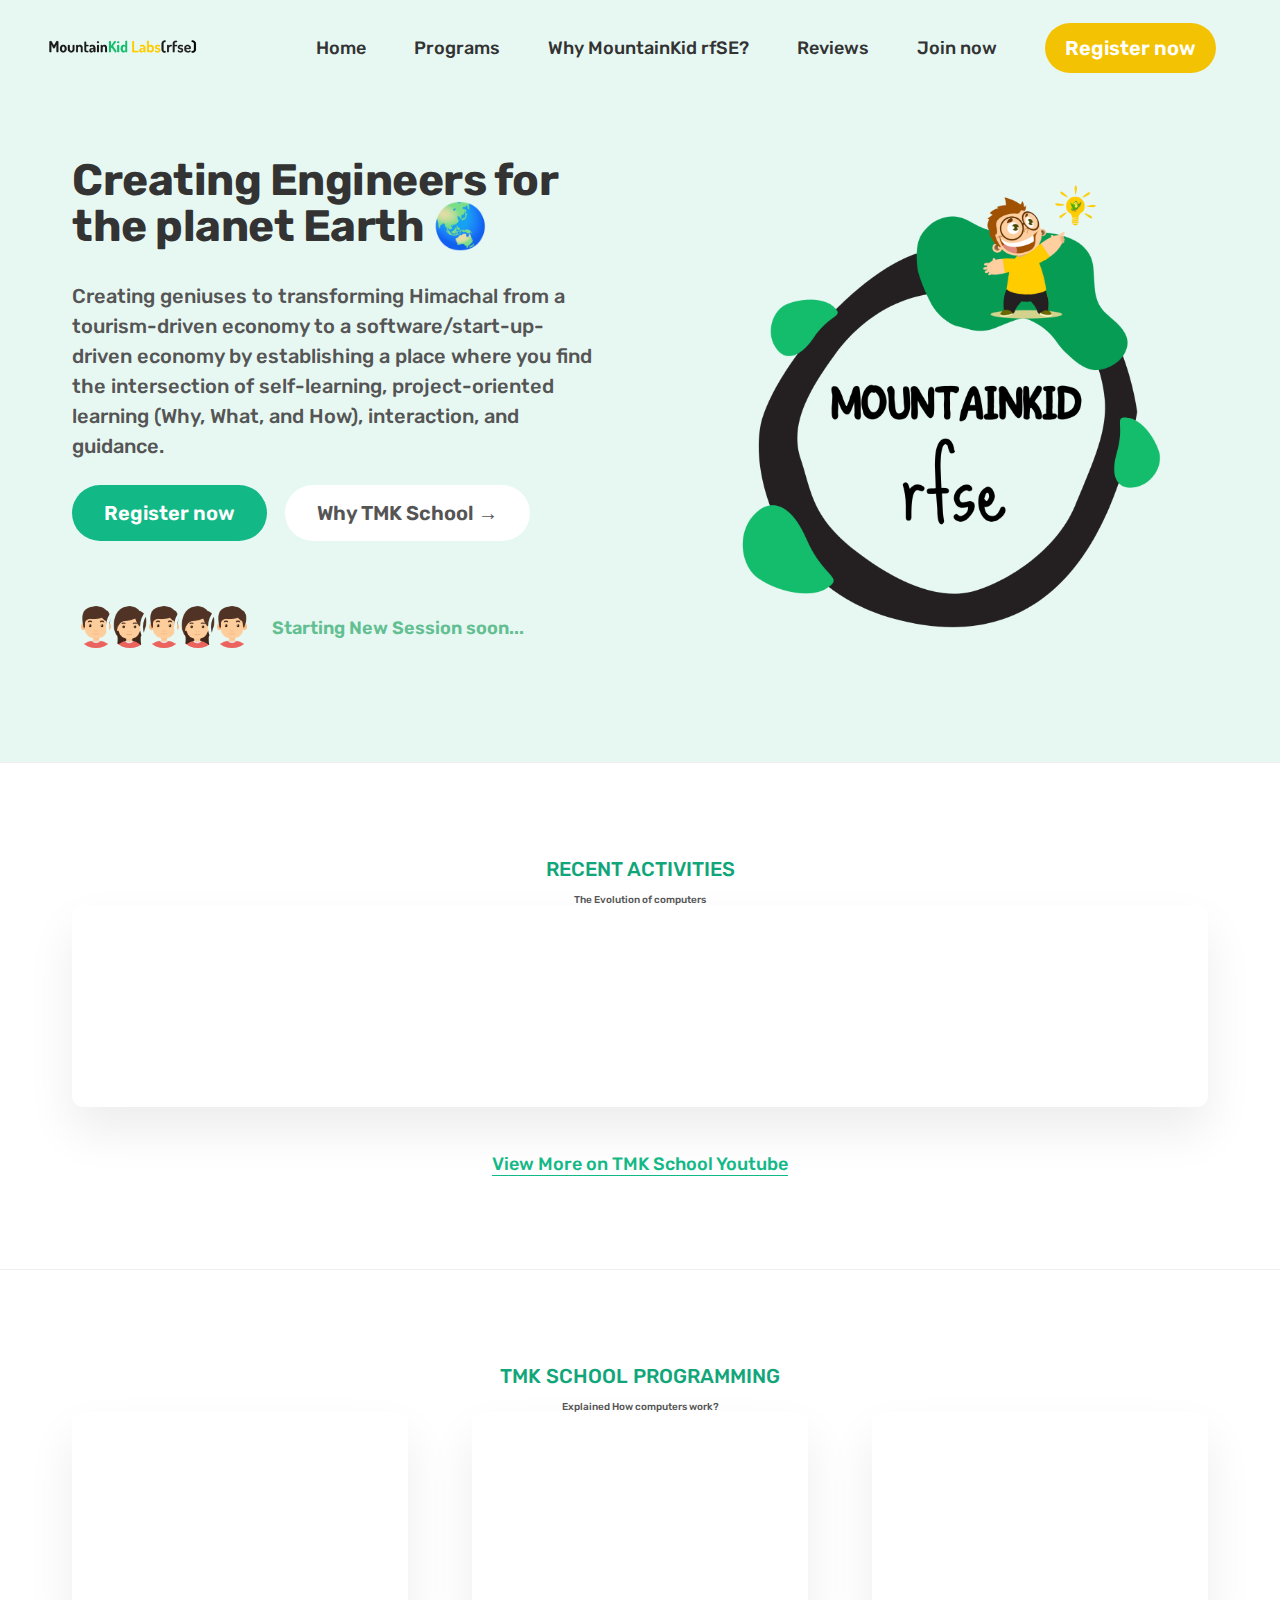
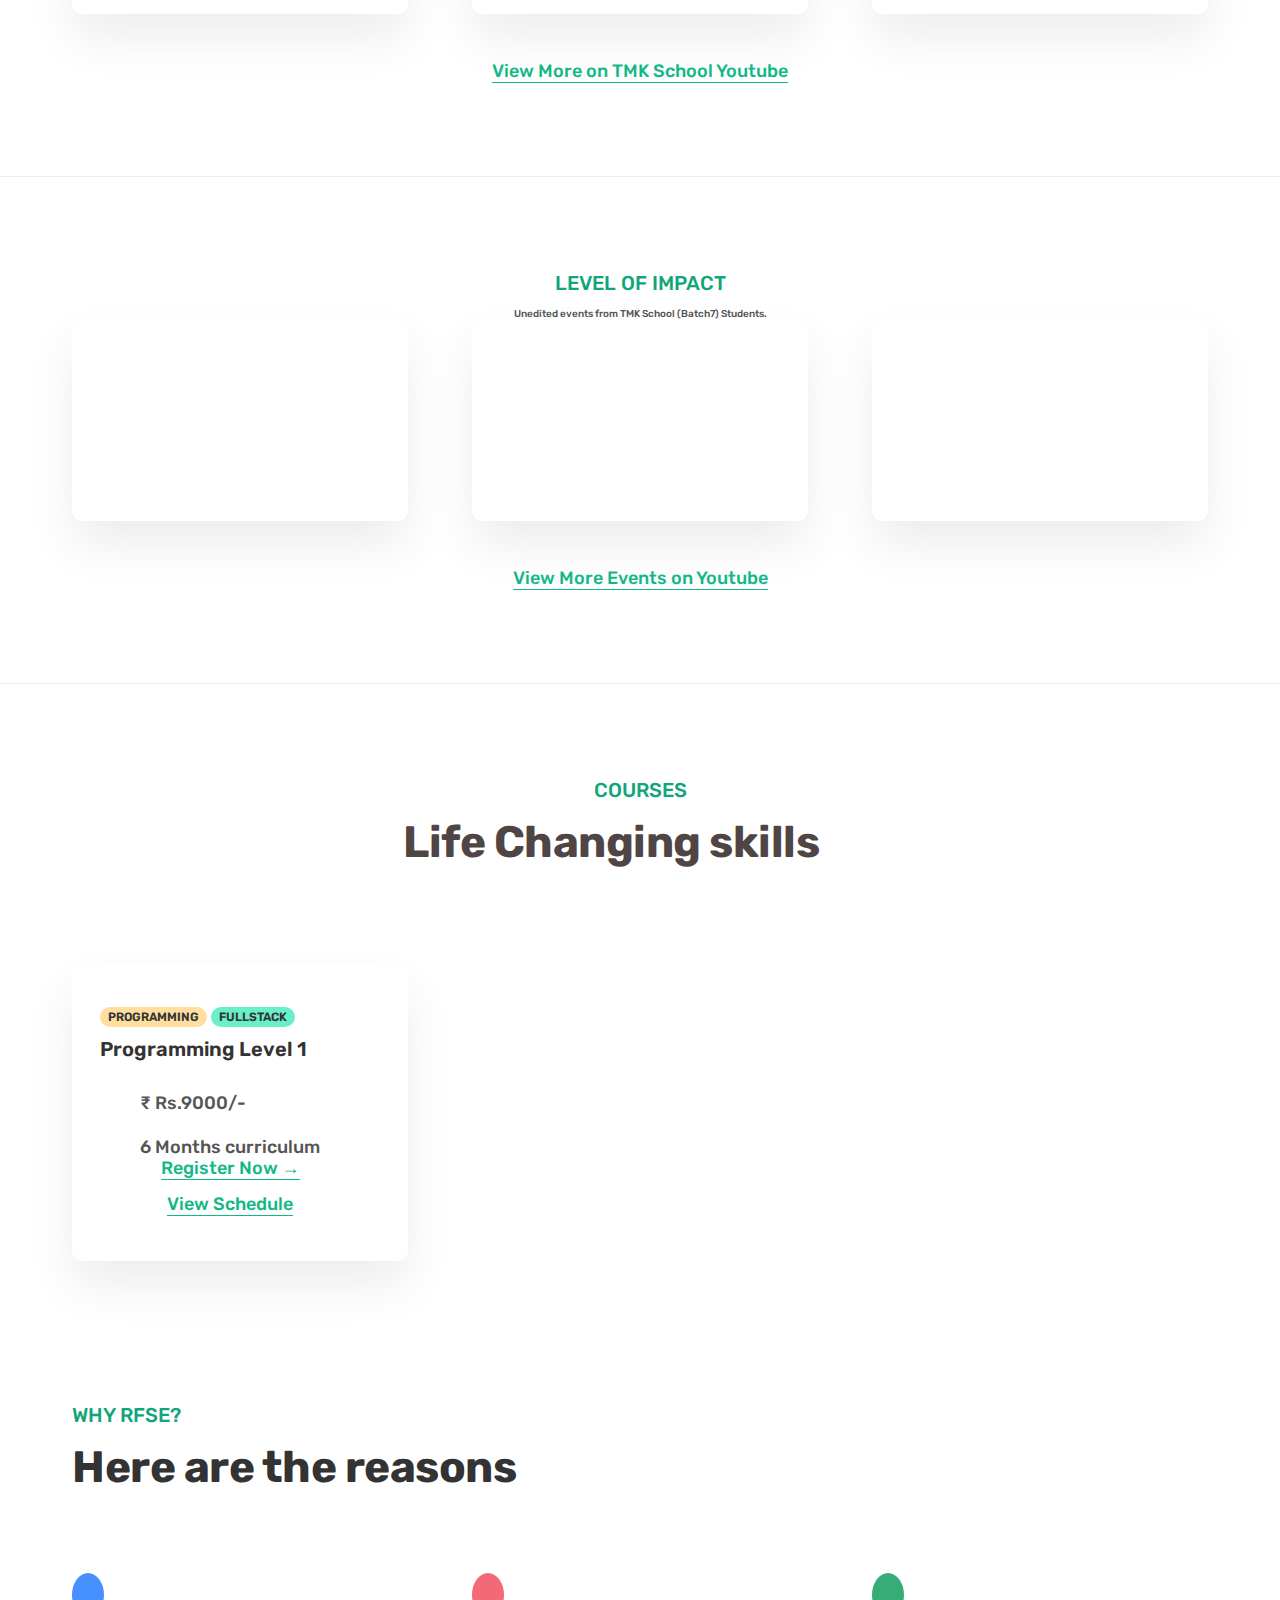
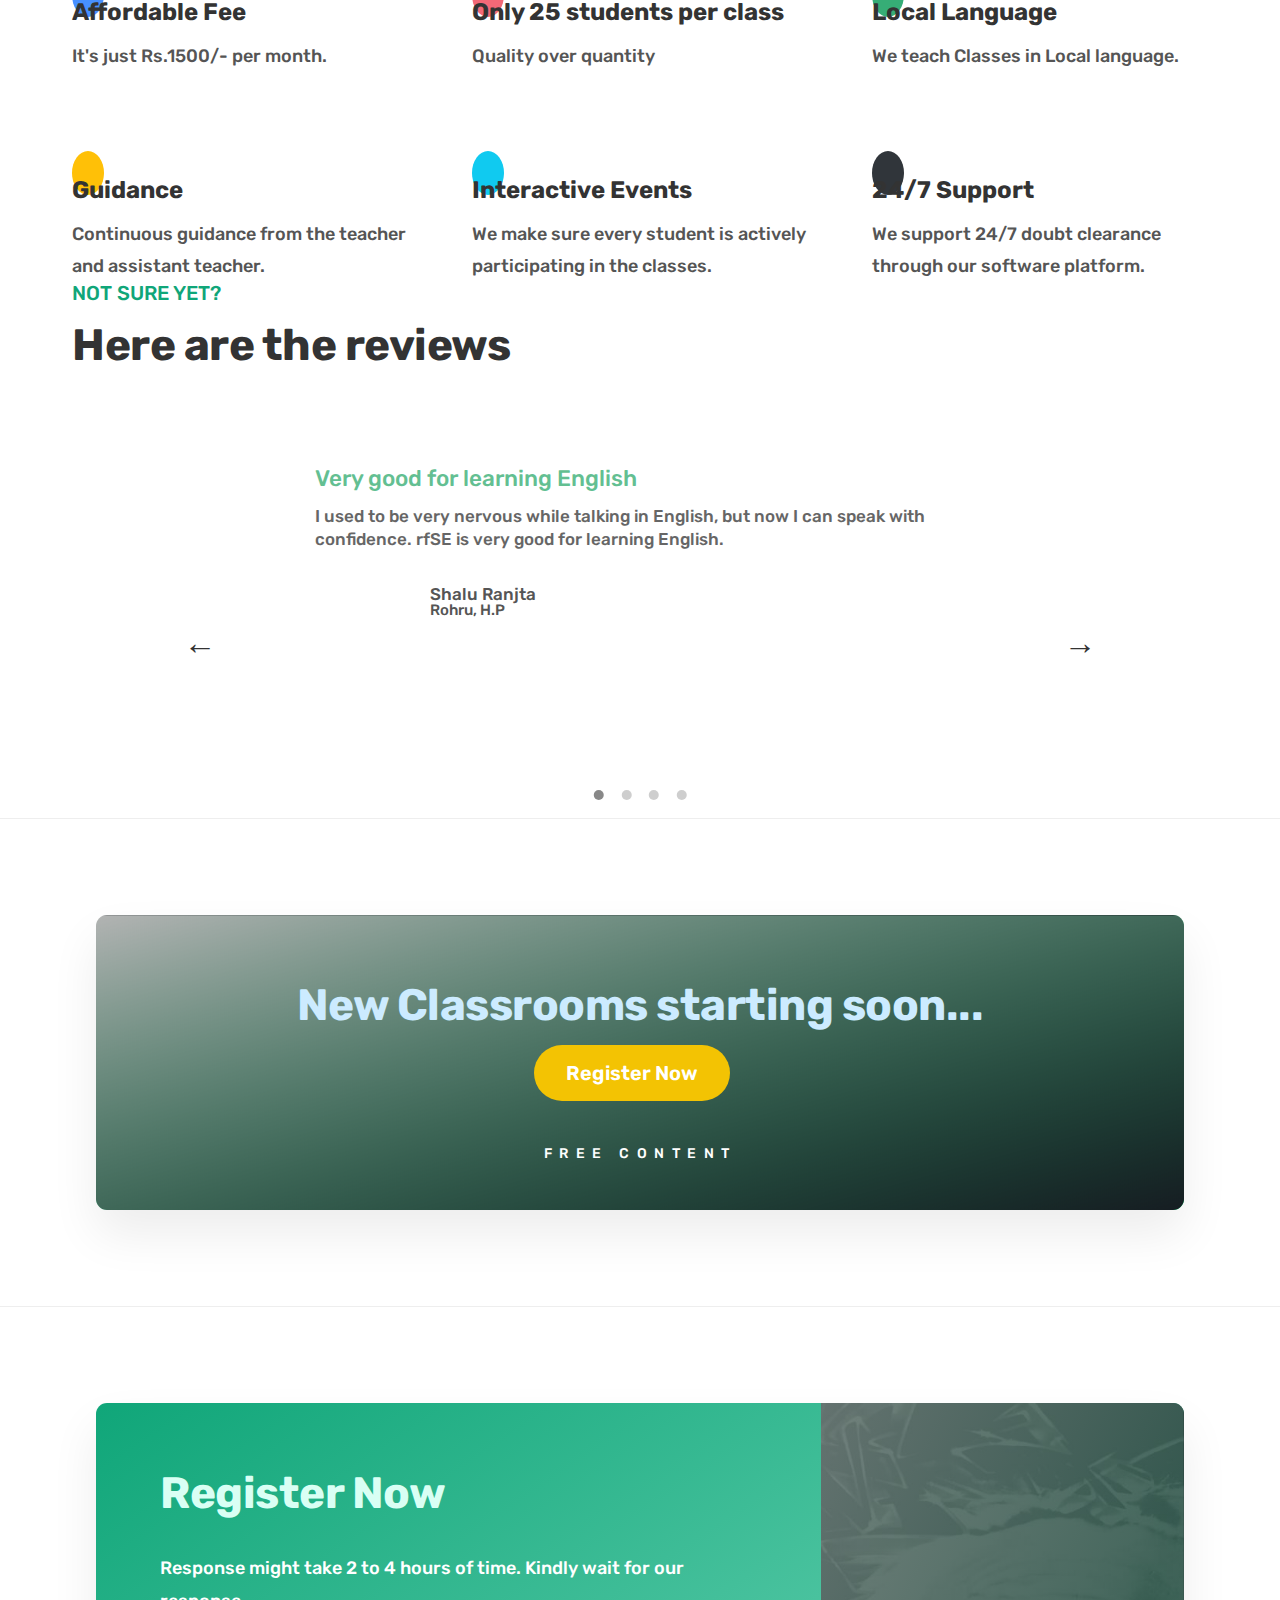
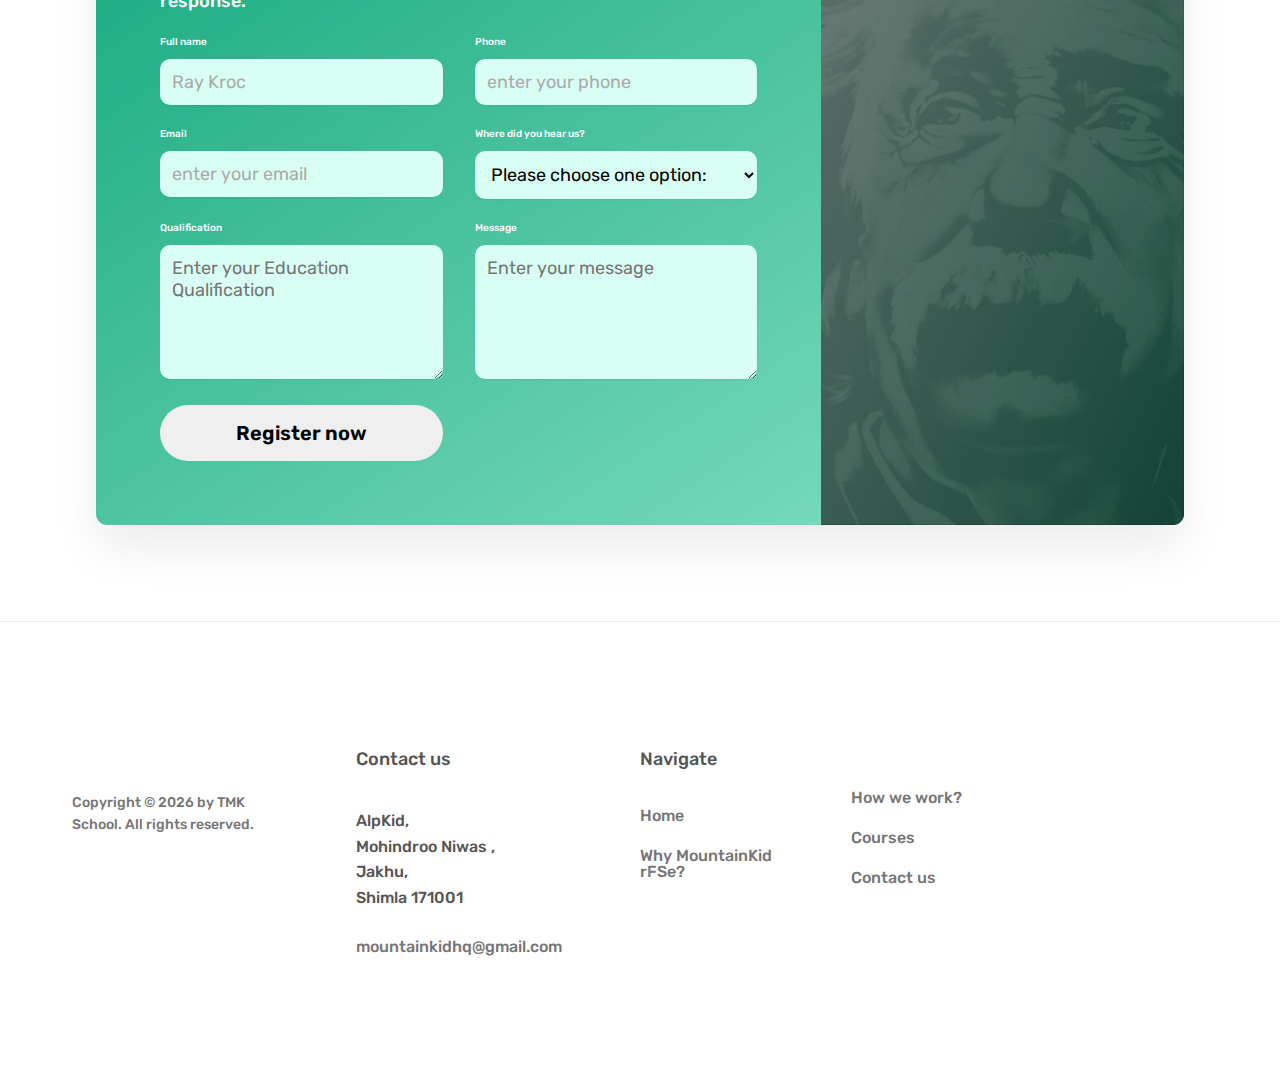
==== commit 19c51820: "updated site for mountainkid hq and rfse" ====
--- a/labs-rfse.html
+++ b/labs-rfse.html
@@ -35,7 +35,7 @@
   <body>
     <header class="header">
       <a href="">
-        <img src="images/tmkschool-logo.png" class="logo" alt="" />
+        <img src="img/rfse.png" class="logo" alt="" />
       </a>
 
       <nav class="main-nav">
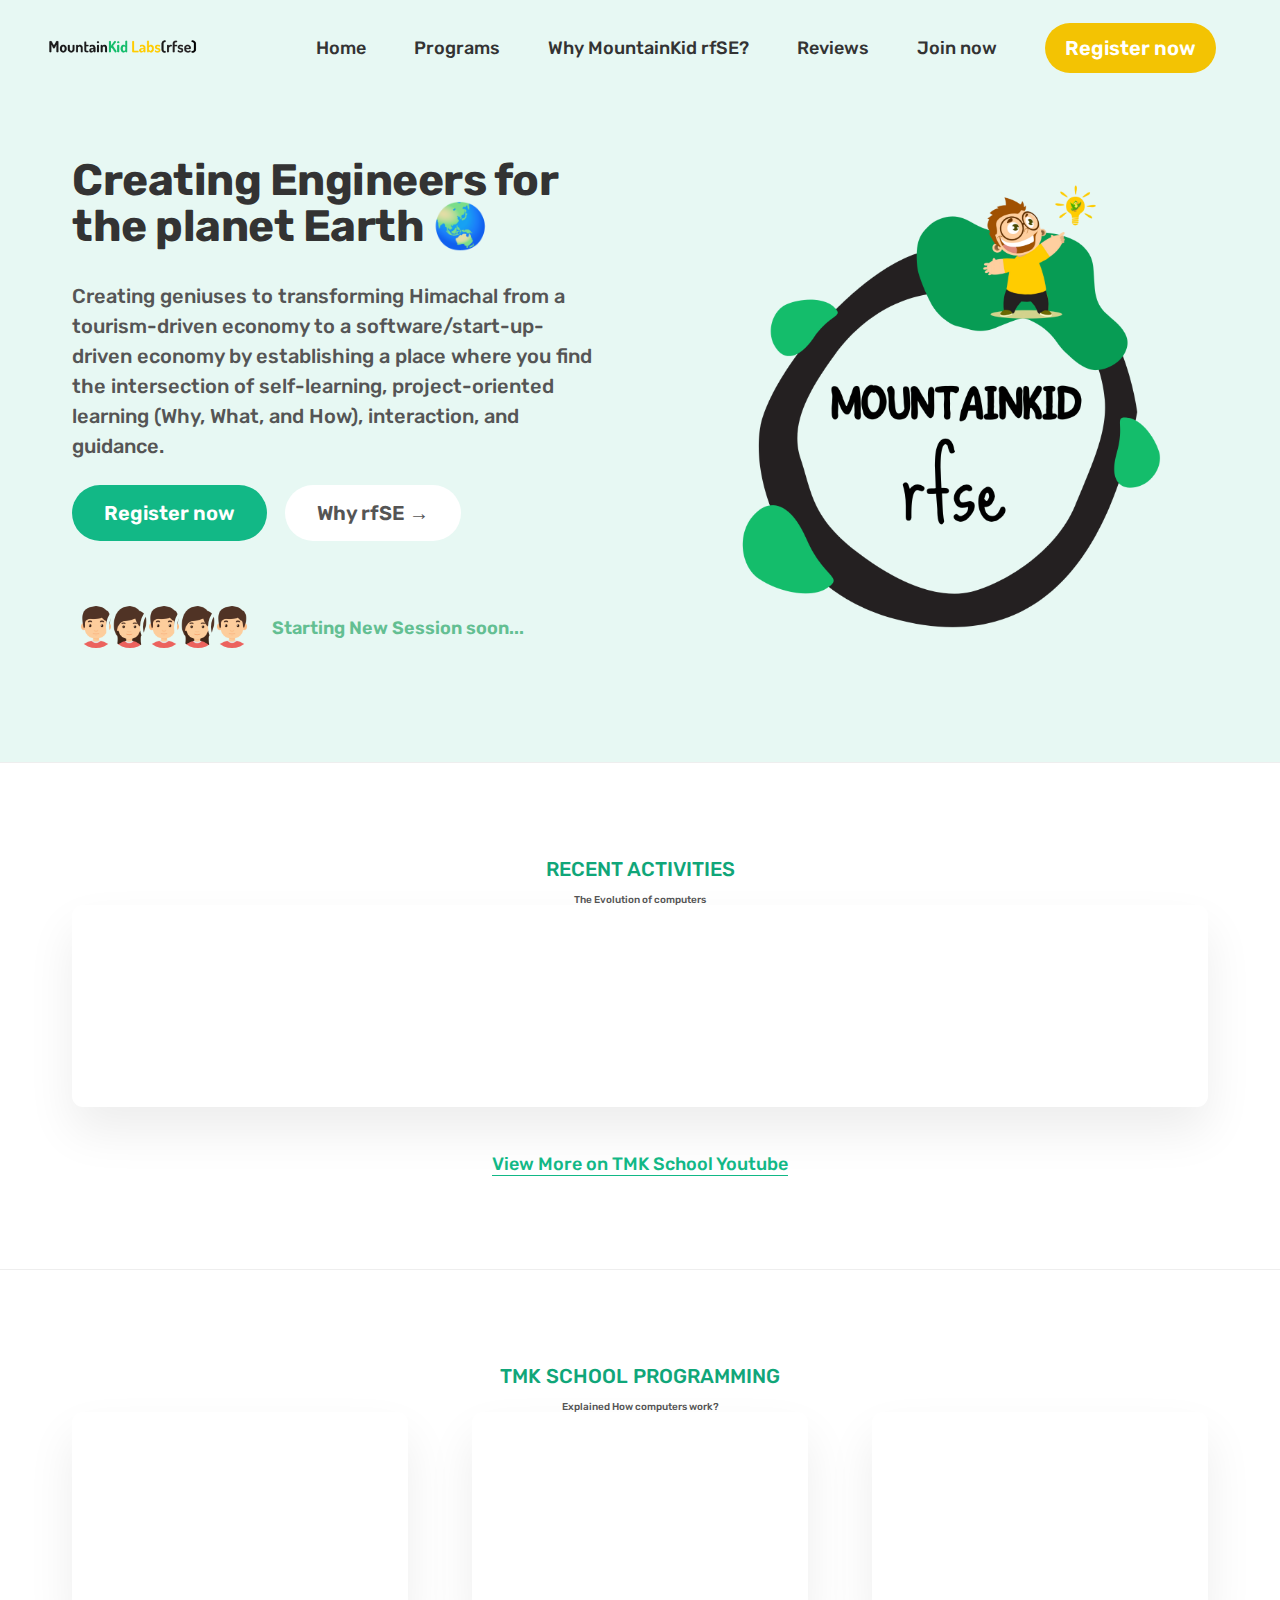
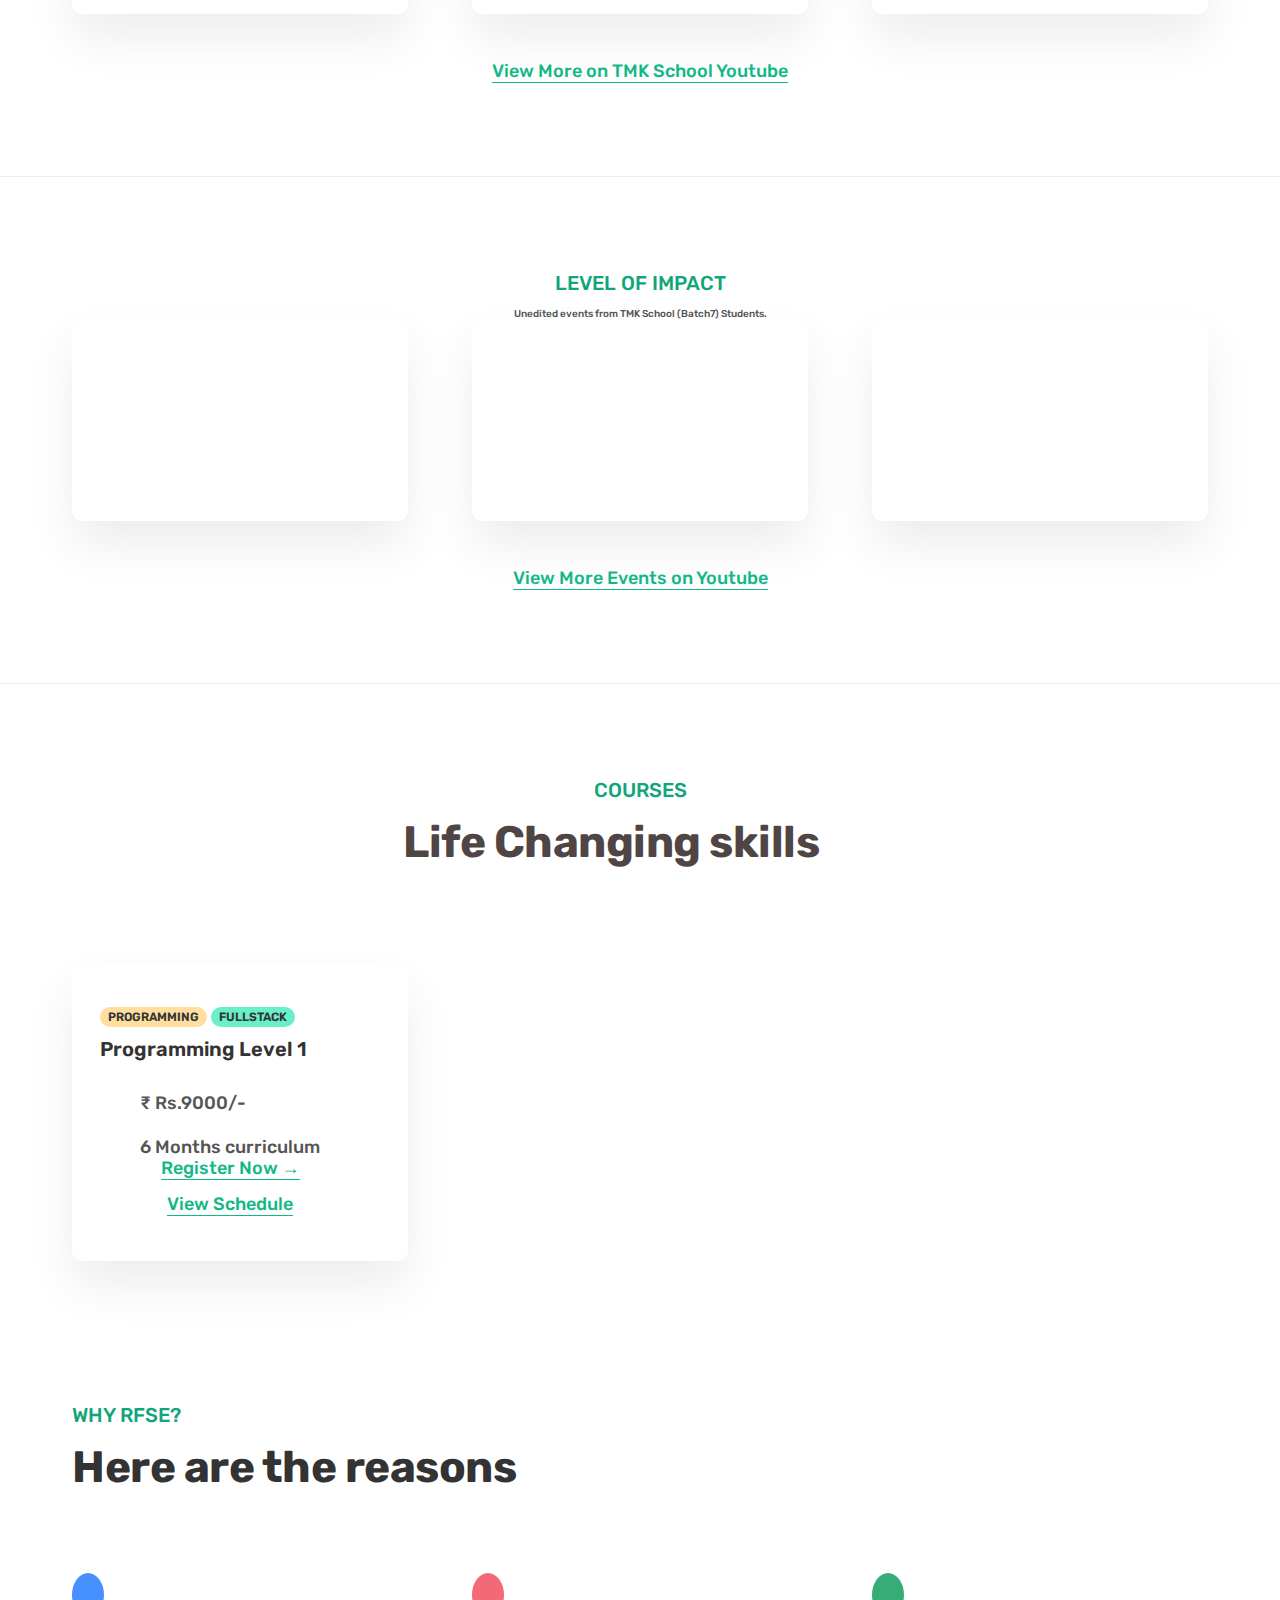
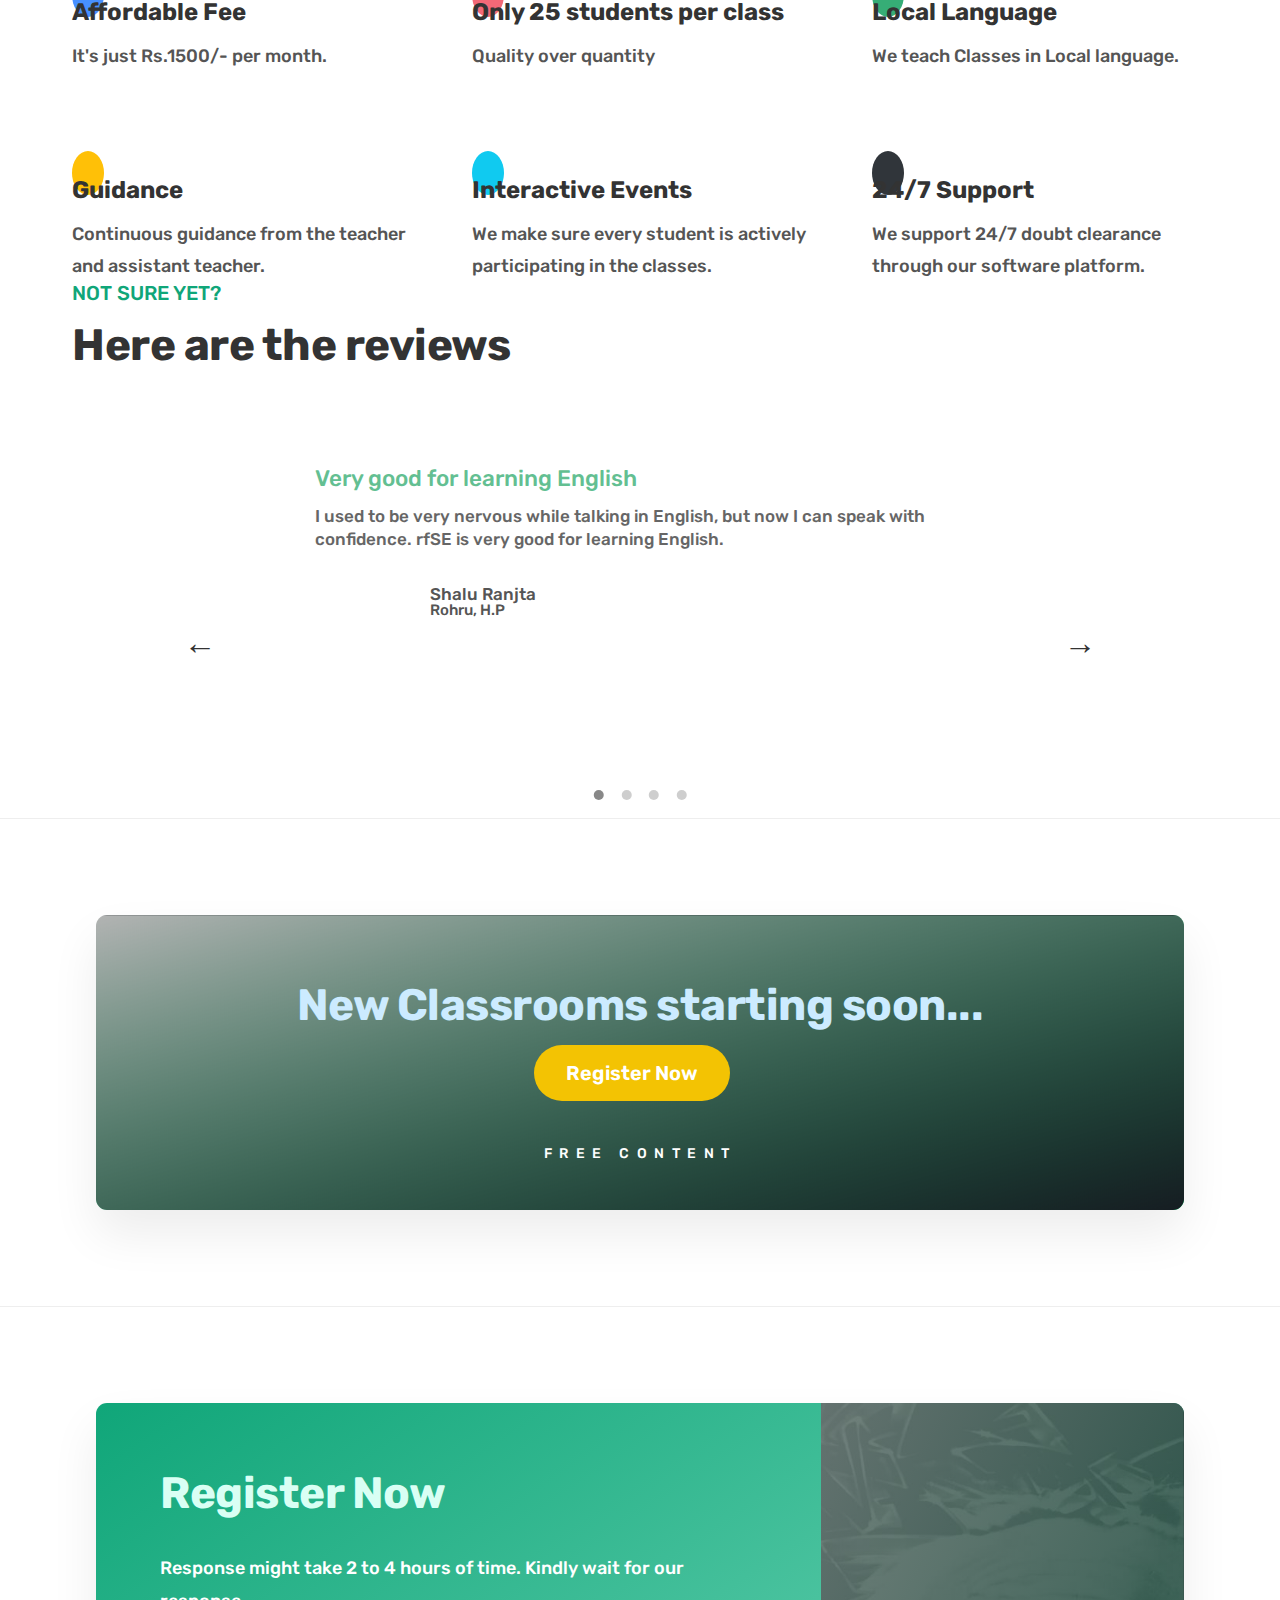
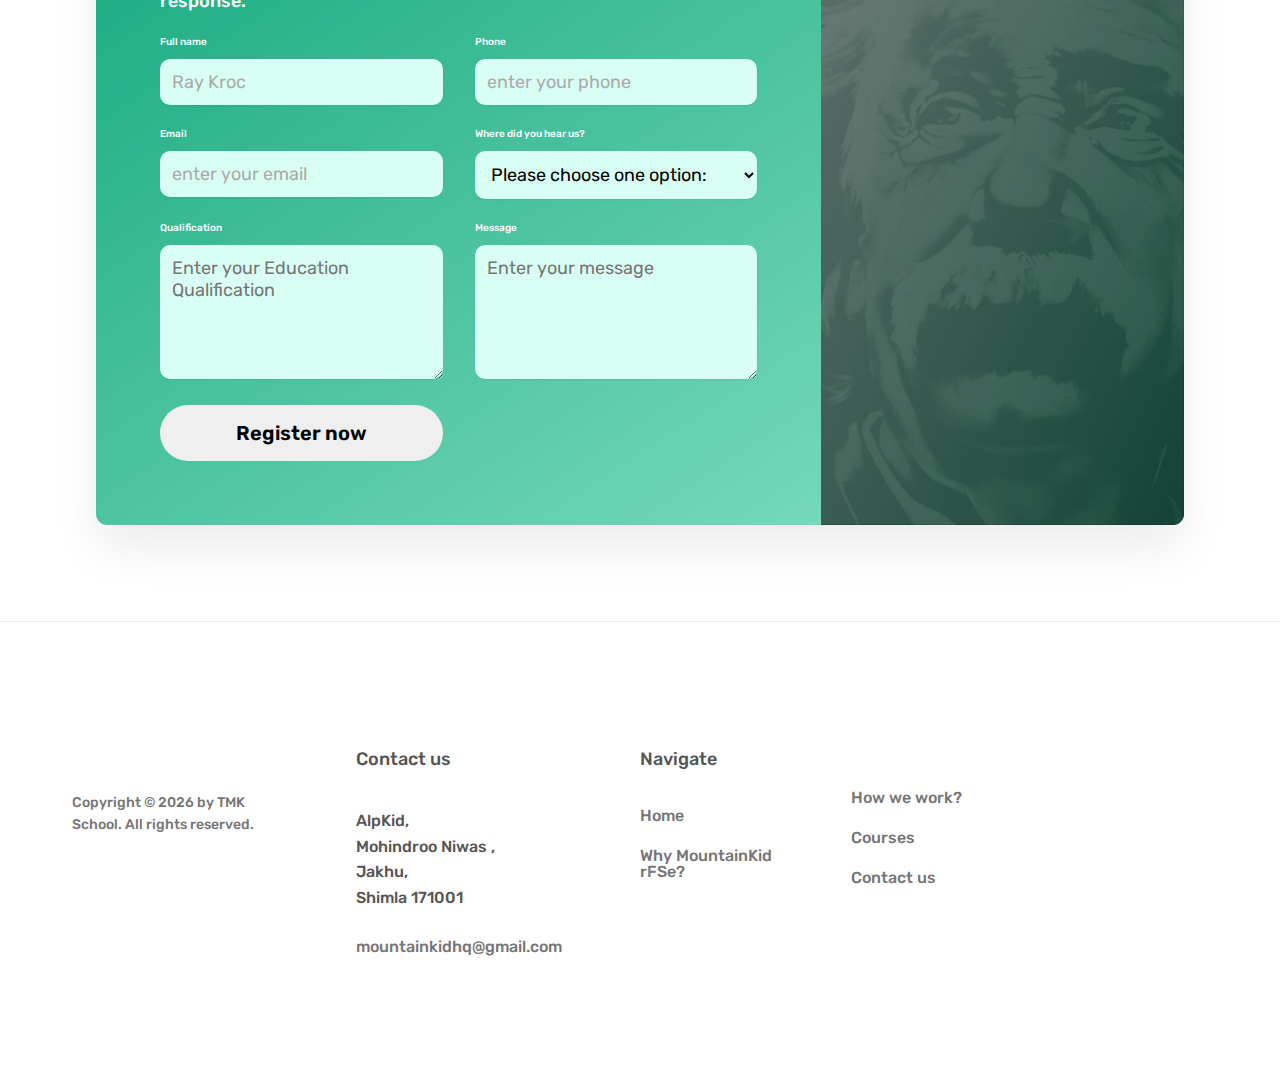
==== commit 20c31edd: "updated why tmkschool with why rfSE" ====
--- a/labs-rfse.html
+++ b/labs-rfse.html
@@ -85,7 +85,7 @@
             <a href="#register-form" class="btn btn--full margin-right-sm"
               >Register now</a
             >
-            <a href="#whytmkschool" class="btn btn--outline">Why TMK School &rarr;</a>
+            <a href="#whytmkschool" class="btn btn--outline">Why rfSE &rarr;</a>
 
             <div class="no-of-products">
               <div class="no-of-products-imgs">
